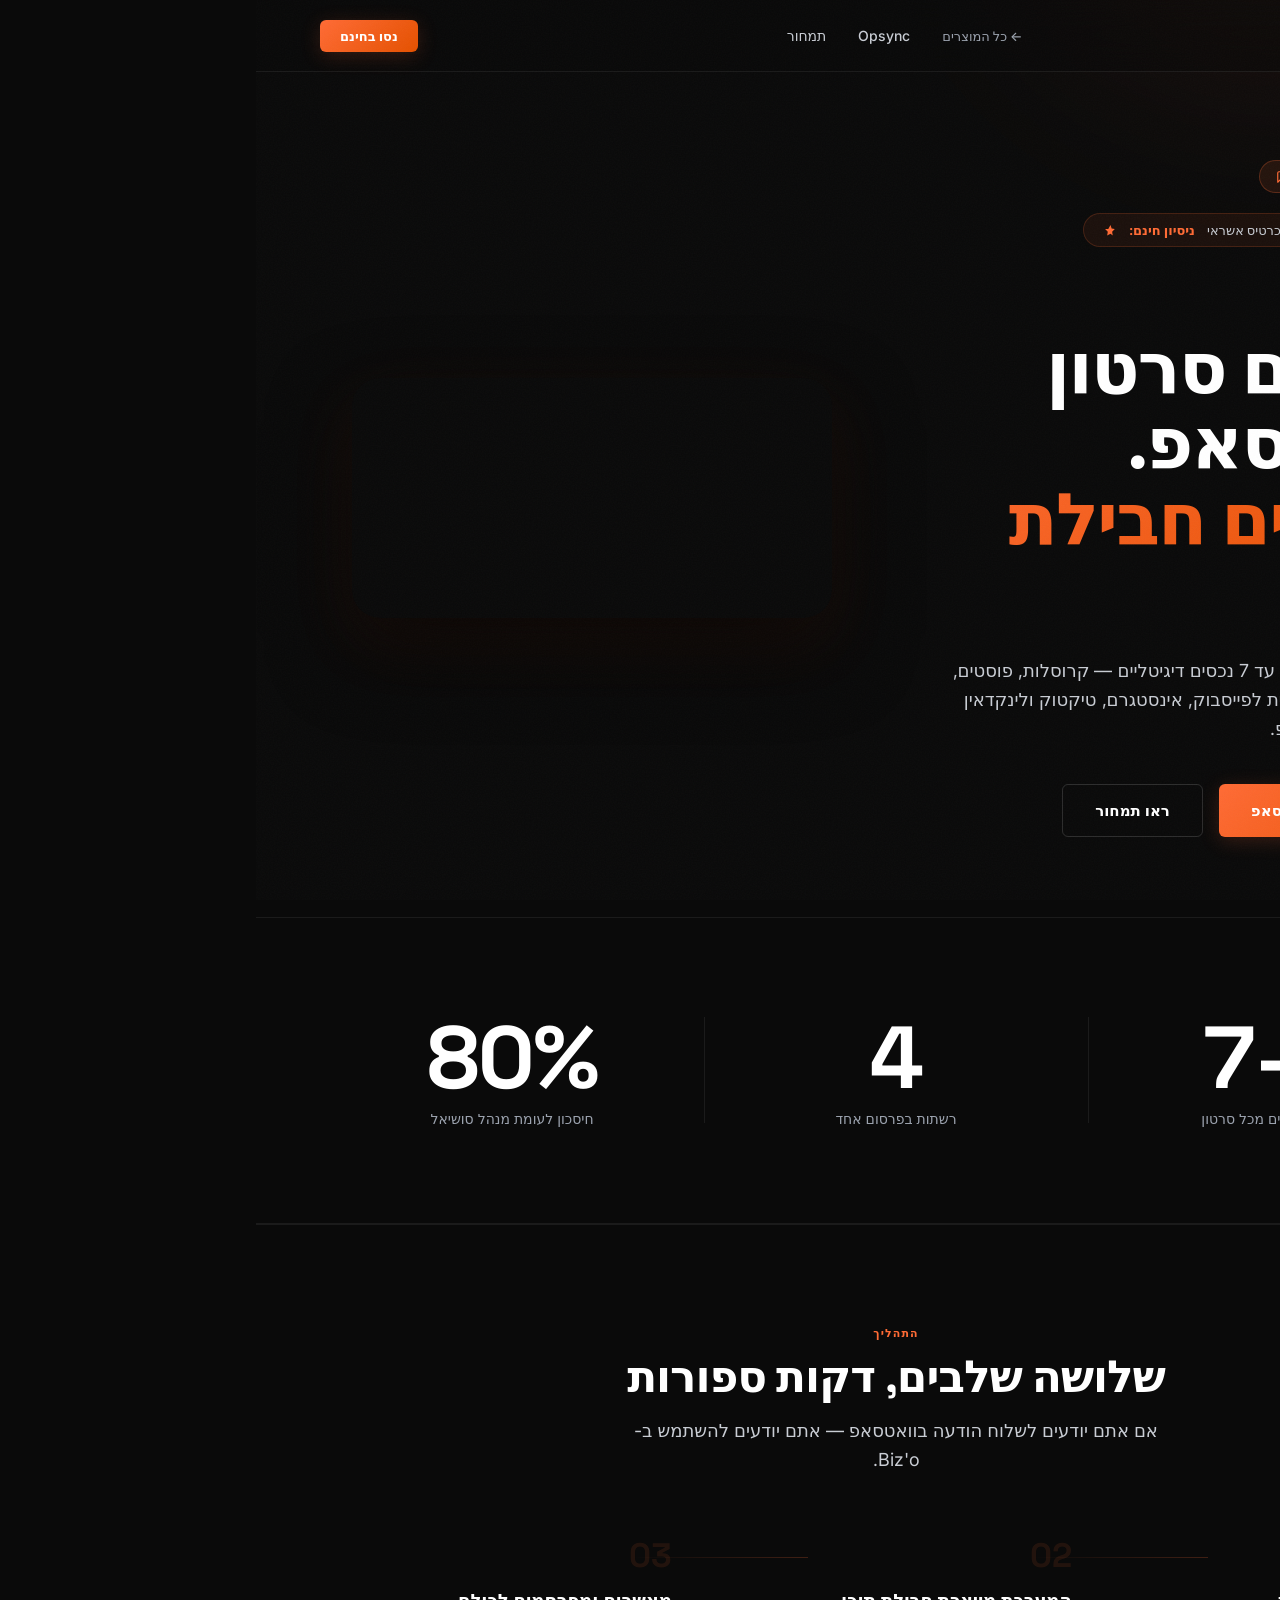
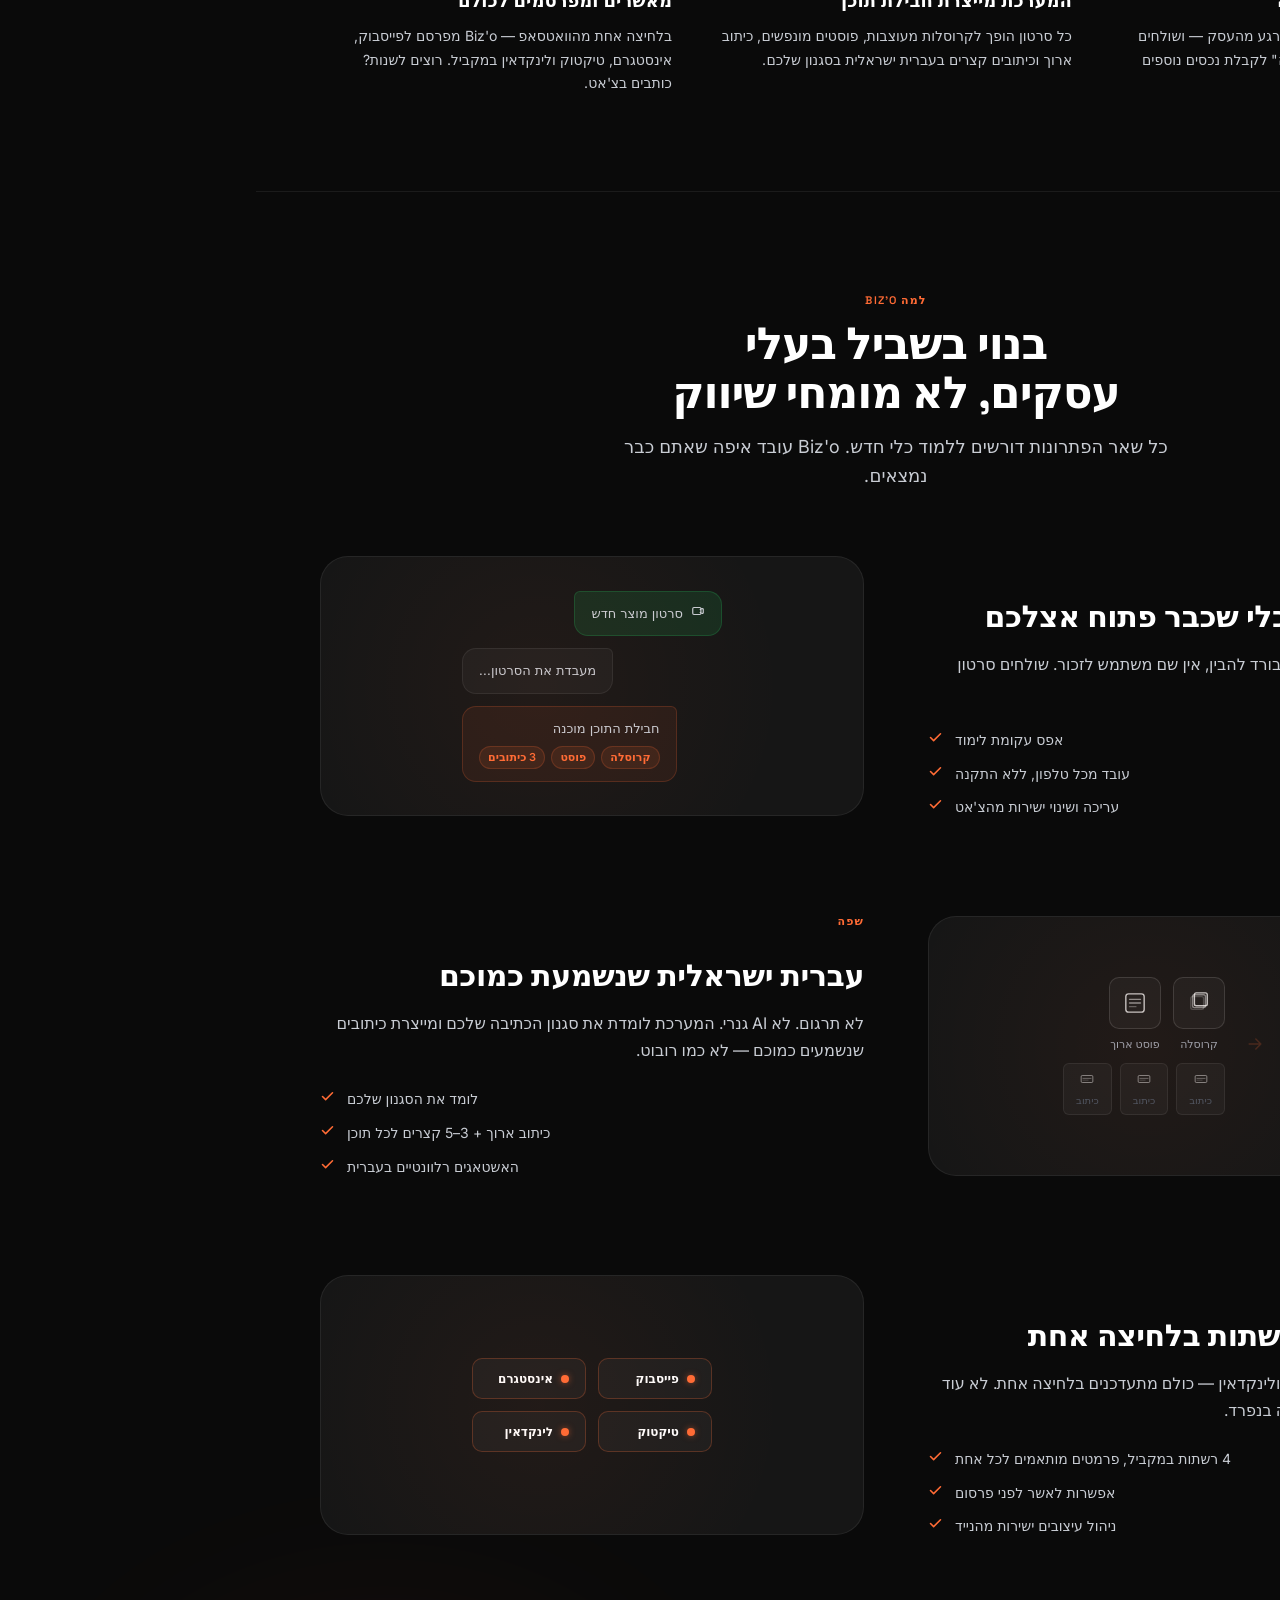
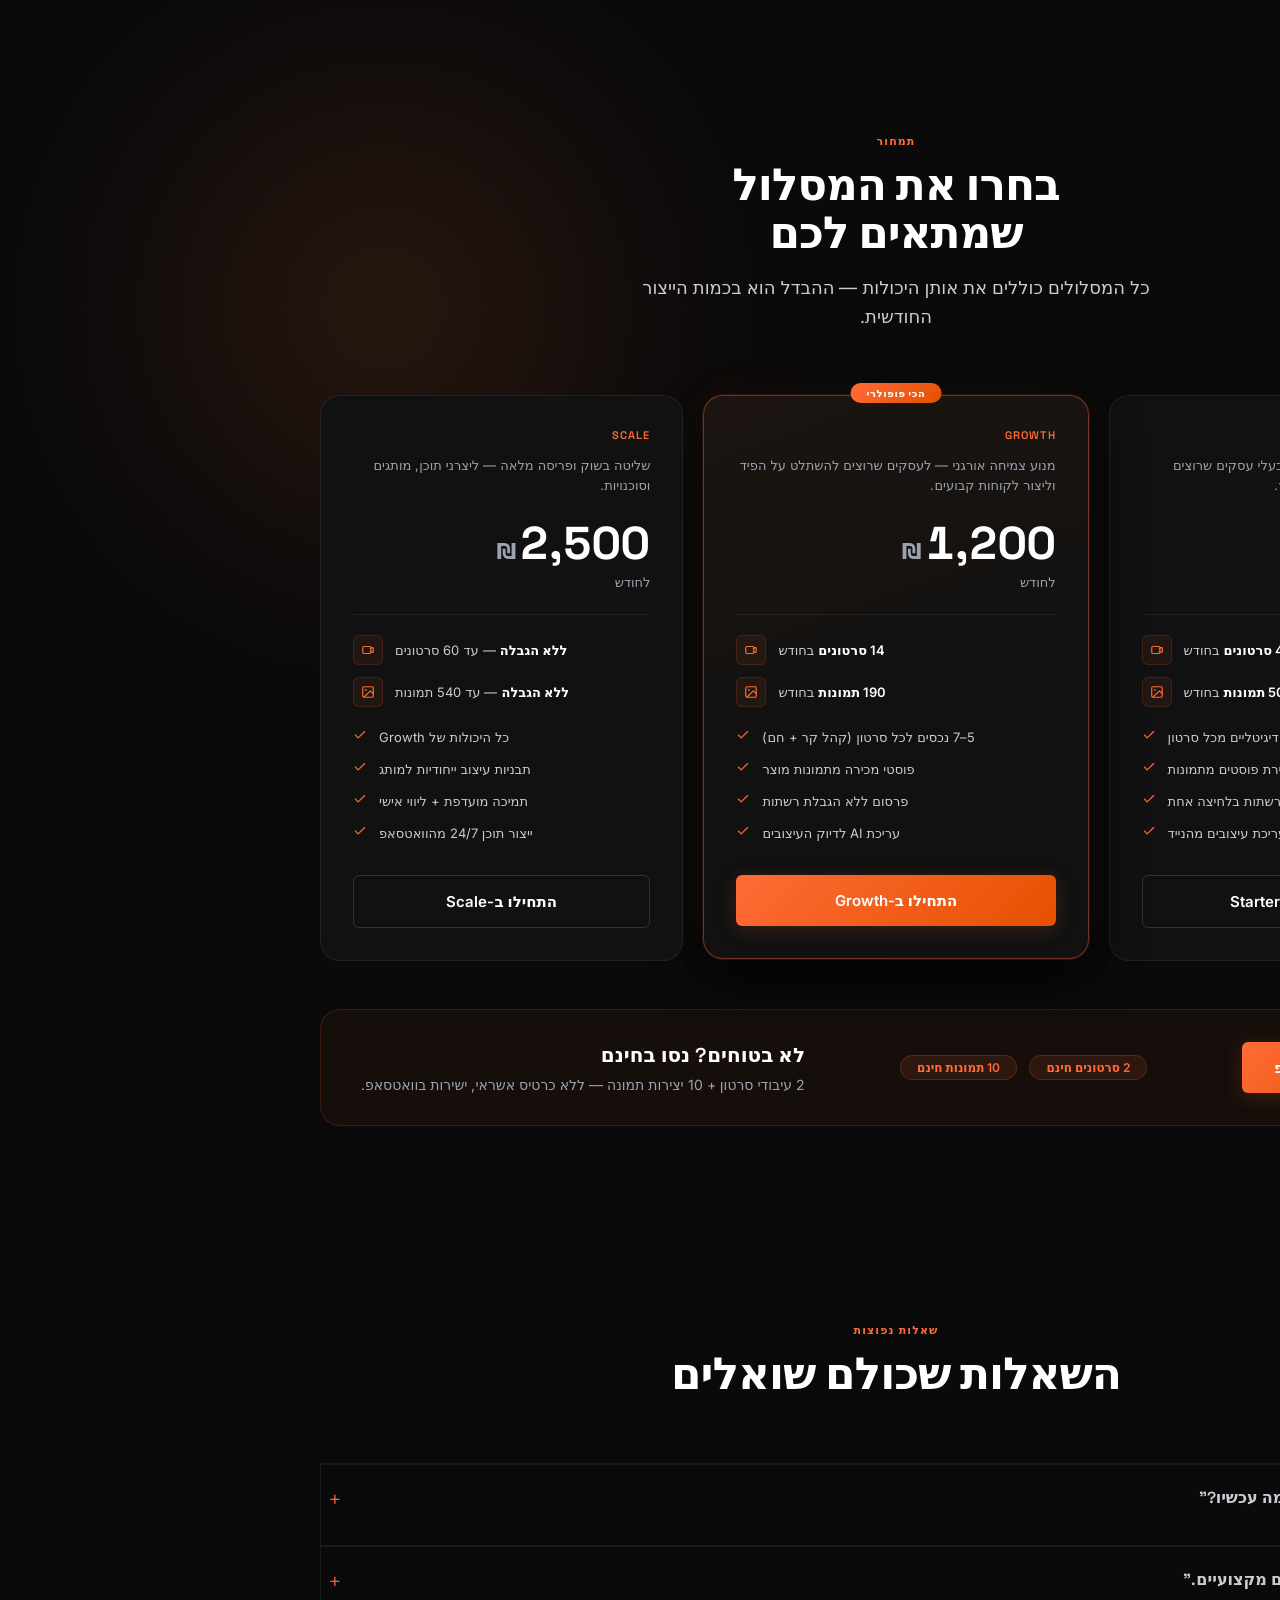
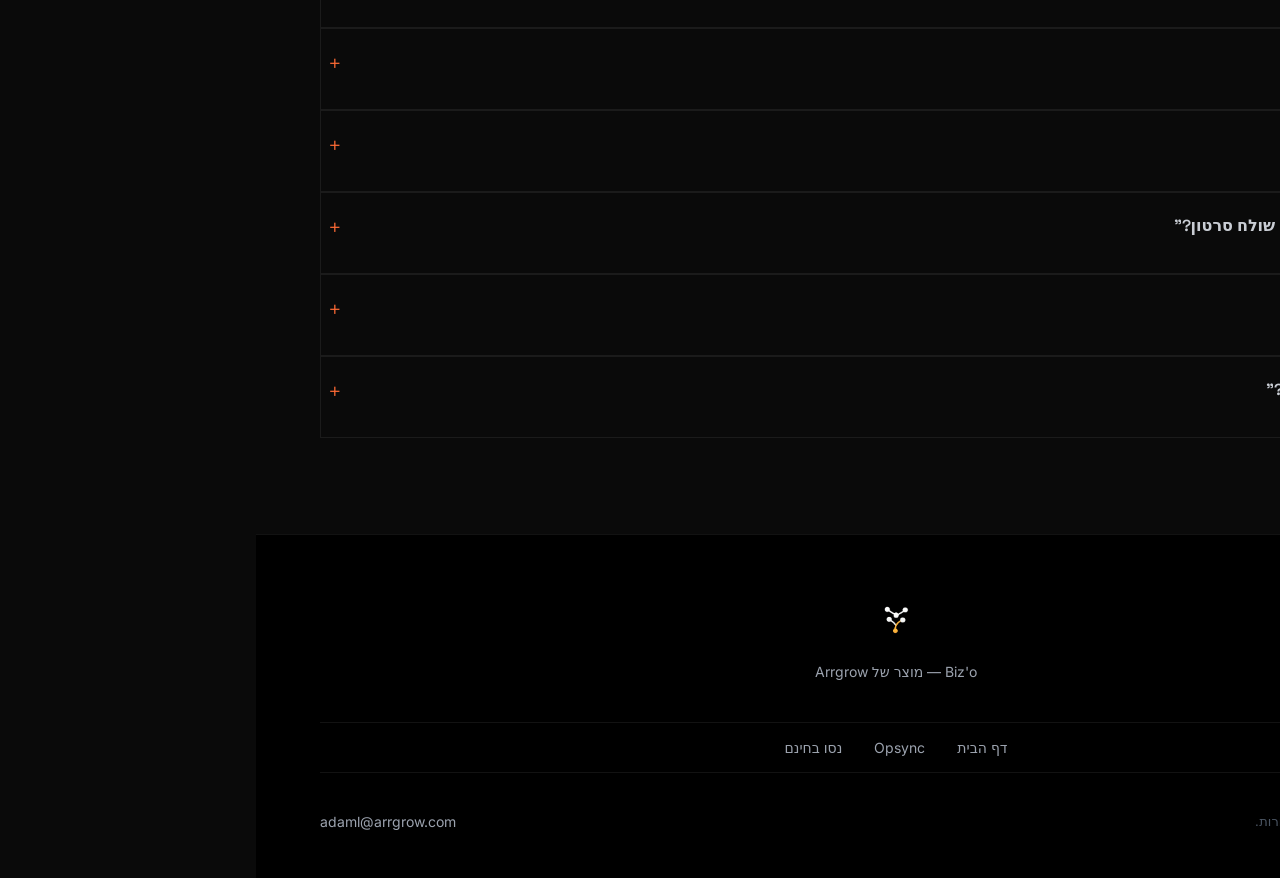
==== bizo.html @ cb0d0a9c "feat: add product pages, assets, and gitignore Co-Authored-By: Claude Sonnet 4.6 (1M context) <norep" ====
<!DOCTYPE html>
<html lang="he" dir="rtl" class="arr">
<head>
  <meta charset="UTF-8">
  <meta name="viewport" content="width=device-width, initial-scale=1.0">
  <title>Biz'o — ניהול סושיאל מיידי מהוואטסאפ</title>
  <meta name="description" content="שולחים סרטון בוואטסאפ — מקבלים 5–7 נכסים דיגיטליים ופרסום אוטומטי ל-4 רשתות. מ-500 ₪ לחודש, ניסיון חינם.">
  <meta property="og:title" content="Biz'o — ניהול סושיאל מיידי מהוואטסאפ">
  <meta property="og:description" content="שולחים סרטון בוואטסאפ — מקבלים חבילת תוכן מלאה ופרסום אוטומטי לכל הרשתות.">
  <meta property="og:type" content="website">
  <link rel="icon" type="image/png" href="assets/white_on_black_favicon.png">
  <link rel="stylesheet" href="style.css">
</head>
<body>
  <a href="#main" class="skip-nav">דלגו לתוכן</a>

  <div class="ambient-glow glow-1" aria-hidden="true"></div>
  <div class="ambient-glow glow-2" aria-hidden="true"></div>

  <header class="navbar" id="navbar">
    <div class="nav-container">
      <a href="index.html" class="nav-logo" aria-label="Arrgrow דף הבית">
        <img src="assets/logo_horizontal_white_on_transparentwith_brand_name_.png" alt="Arrgrow" class="logo-img">
      </a>
      <nav class="nav-links" id="nav-links" aria-label="ניווט">
        <a href="index.html" class="nav-link back-link">← כל המוצרים</a>
        <a href="opsync.html" class="nav-link">Opsync</a>
        <a href="#pricing" class="nav-link">תמחור</a>
      </nav>
      <div class="nav-cta-container">
        <a href="https://wa.me/15558628862" target="_blank" rel="noopener noreferrer" class="btn btn-primary btn-sm">נסו בחינם</a>
      </div>
      <button class="mobile-menu-btn" id="mobile-menu-btn" aria-label="פתח תפריט" aria-expanded="false">
        <span class="bar"></span><span class="bar"></span><span class="bar"></span>
      </button>
    </div>
  </header>

  <main id="main">

    <!-- Hero -->
    <section class="hero-section" id="hero">
      <div class="container">
        <div class="hero-split">
          <div class="hero-content">
            <div class="product-badge">
              <svg width="14" height="14" viewBox="0 0 24 24" fill="none"><path d="M21 15a2 2 0 0 1-2 2H7l-4 4V5a2 2 0 0 1 2-2h14a2 2 0 0 1 2 2z" stroke="currentColor" stroke-width="2" stroke-linejoin="round"/></svg>
              ניהול סושיאל לעסקים קטנים
            </div>
            <div class="trial-strip">
              <svg width="13" height="13" viewBox="0 0 24 24" fill="#FF6B35"><path d="M12 2l2.09 6.26L20 9.27l-5 4.87 1.18 6.88L12 17.77l-6.18 3.25L7 14.14 2 9.27l5.91-.01L12 2z"/></svg>
              <strong>ניסיון חינם:</strong> 2 סרטונים + 10 תמונות — ללא כרטיס אשראי
            </div>
            <h1 class="arr-display hero-title">
              שולחים סרטון בוואטסאפ.<br>
              <span class="arr-text-gradient">מקבלים חבילת תוכן.</span>
            </h1>
            <p class="arr-body-lg hero-subtitle">
              Biz'o הופך כל סרטון ל-5 עד 7 נכסים דיגיטליים — קרוסלות, פוסטים, כיתובים — ומפיץ אוטומטית לפייסבוק, אינסטגרם, טיקטוק ולינקדאין בלחיצה אחת מהוואטסאפ.
            </p>
            <div class="hero-actions">
              <a href="https://wa.me/15558628862" target="_blank" rel="noopener noreferrer" class="btn btn-primary">התחילו בחינם — בוואטסאפ</a>
              <a href="#pricing" class="btn btn-ghost">ראו תמחור</a>
            </div>
          </div>

          <div class="hero-visual" aria-hidden="true">
            <div class="hero-video-wrap">
              <video autoplay muted loop playsinline>
                <source src="assets/video amplifing video.mp4" type="video/mp4">
              </video>
            </div>
          </div>
        </div>
      </div>
    </section>

    <!-- Stats -->
    <section class="stats-section" id="stats">
      <div class="container">
        <div class="stats-grid">
          <div class="stat-card">
            <div class="arr-stat stat-number">5–7</div>
            <p class="stat-label">נכסים דיגיטליים מכל סרטון</p>
          </div>
          <div class="stat-card">
            <div class="arr-stat stat-number">4</div>
            <p class="stat-label">רשתות בפרסום אחד</p>
          </div>
          <div class="stat-card">
            <div class="arr-stat stat-number">80%</div>
            <p class="stat-label">חיסכון לעומת מנהל סושיאל</p>
          </div>
        </div>
      </div>
    </section>

    <!-- איך זה עובד -->
    <section class="process-section" id="how-it-works">
      <div class="container">
        <div class="section-header">
          <span class="arr-eyebrow">התהליך</span>
          <h2 class="arr-h2 section-title">שלושה שלבים, דקות ספורות</h2>
          <p class="arr-body-lg section-subtitle">אם אתם יודעים לשלוח הודעה בוואטסאפ — אתם יודעים להשתמש ב-Biz'o.</p>
        </div>
        <div class="process-steps">
          <div class="process-step">
            <div class="step-number">01</div>
            <div class="step-content">
              <h3 class="arr-h4 step-title">שולחים סרטון או תמונה</h3>
              <p class="arr-body step-desc">מצלמים מוצר, עבודה שסיימתם, רגע מהעסק — ושולחים לצ'אט. אפשר גם לבחור "הגברה" לקבלת נכסים נוספים מכל סרטון.</p>
            </div>
          </div>
          <div class="process-step">
            <div class="step-number">02</div>
            <div class="step-content">
              <h3 class="arr-h4 step-title">המערכת מייצרת חבילת תוכן</h3>
              <p class="arr-body step-desc">כל סרטון הופך לקרוסלות מעוצבות, פוסטים מונפשים, כיתוב ארוך וכיתובים קצרים בעברית ישראלית בסגנון שלכם.</p>
            </div>
          </div>
          <div class="process-step">
            <div class="step-number">03</div>
            <div class="step-content">
              <h3 class="arr-h4 step-title">מאשרים ומפרסמים לכולם</h3>
              <p class="arr-body step-desc">בלחיצה אחת מהוואטסאפ — Biz'o מפרסם לפייסבוק, אינסטגרם, טיקטוק ולינקדאין במקביל. רוצים לשנות? כותבים בצ'אט.</p>
            </div>
          </div>
        </div>
      </div>
    </section>

    <!-- יתרונות — zig-zag -->
    <section class="offerings-section" id="features">
      <div class="container">
        <div class="section-header">
          <span class="arr-eyebrow">למה Biz'o</span>
          <h2 class="arr-h2 section-title">בנוי בשביל בעלי עסקים, לא מומחי שיווק</h2>
          <p class="arr-body-lg section-subtitle">כל שאר הפתרונות דורשים ללמוד כלי חדש. Biz'o עובד איפה שאתם כבר נמצאים.</p>
        </div>

        <div class="features-zigzag">

          <!-- Feature 1 -->
          <div class="feature-row">
            <div class="feature-content">
              <div class="feature-eyebrow">ממשק</div>
              <h3 class="feature-title">וואטסאפ — הכלי שכבר פתוח אצלכם</h3>
              <p class="feature-desc">אין אפליקציה להוריד, אין דשבורד להבין, אין שם משתמש לזכור. שולחים סרטון לצ'אט — מקבלים תוכן.</p>
              <ul class="feature-list">
                <li><svg class="fcheck" width="15" height="15" viewBox="0 0 24 24" fill="none"><path d="M20 6L9 17l-5-5" stroke="#FF6B35" stroke-width="2.5" stroke-linecap="round" stroke-linejoin="round"/></svg>אפס עקומת לימוד</li>
                <li><svg class="fcheck" width="15" height="15" viewBox="0 0 24 24" fill="none"><path d="M20 6L9 17l-5-5" stroke="#FF6B35" stroke-width="2.5" stroke-linecap="round" stroke-linejoin="round"/></svg>עובד מכל טלפון, ללא התקנה</li>
                <li><svg class="fcheck" width="15" height="15" viewBox="0 0 24 24" fill="none"><path d="M20 6L9 17l-5-5" stroke="#FF6B35" stroke-width="2.5" stroke-linecap="round" stroke-linejoin="round"/></svg>עריכה ושינוי ישירות מהצ'אט</li>
              </ul>
            </div>
            <div class="feature-visual">
              <div class="fv-wa-bubbles">
                <div class="fv-bubble fv-bubble--out">
                  <svg width="14" height="14" viewBox="0 0 24 24" fill="none" style="display:inline;margin-left:4px"><path d="M15 10l4.553-2.069A1 1 0 0 1 21 8.845v6.31a1 1 0 0 1-1.447.894L15 14M3 8a2 2 0 0 1 2-2h10a2 2 0 0 1 2 2v8a2 2 0 0 1-2 2H5a2 2 0 0 1-2-2V8z" stroke="currentColor" stroke-width="2" stroke-linejoin="round"/></svg>
                  סרטון מוצר חדש
                </div>
                <div class="fv-bubble fv-bubble--in">מעבדת את הסרטון...</div>
                <div class="fv-bubble fv-bubble--in fv-bubble--result">
                  חבילת התוכן מוכנה
                  <div class="fv-result-chips">
                    <span class="fv-chip">קרוסלה</span>
                    <span class="fv-chip">פוסט</span>
                    <span class="fv-chip">3 כיתובים</span>
                  </div>
                </div>
              </div>
            </div>
          </div>

          <!-- Feature 2 -->
          <div class="feature-row">
            <div class="feature-content">
              <div class="feature-eyebrow">שפה</div>
              <h3 class="feature-title">עברית ישראלית שנשמעת כמוכם</h3>
              <p class="feature-desc">לא תרגום. לא AI גנרי. המערכת לומדת את סגנון הכתיבה שלכם ומייצרת כיתובים שנשמעים כמוכם — לא כמו רובוט.</p>
              <ul class="feature-list">
                <li><svg class="fcheck" width="15" height="15" viewBox="0 0 24 24" fill="none"><path d="M20 6L9 17l-5-5" stroke="#FF6B35" stroke-width="2.5" stroke-linecap="round" stroke-linejoin="round"/></svg>לומד את הסגנון שלכם</li>
                <li><svg class="fcheck" width="15" height="15" viewBox="0 0 24 24" fill="none"><path d="M20 6L9 17l-5-5" stroke="#FF6B35" stroke-width="2.5" stroke-linecap="round" stroke-linejoin="round"/></svg>כיתוב ארוך + 3–5 קצרים לכל תוכן</li>
                <li><svg class="fcheck" width="15" height="15" viewBox="0 0 24 24" fill="none"><path d="M20 6L9 17l-5-5" stroke="#FF6B35" stroke-width="2.5" stroke-linecap="round" stroke-linejoin="round"/></svg>האשטאגים רלוונטיים בעברית</li>
              </ul>
            </div>
            <div class="feature-visual">
              <div class="fvs-wrap">
                <div class="fvs-source">
                  <div class="fvs-video-box">
                    <svg width="22" height="22" viewBox="0 0 24 24" fill="none"><path d="M15 10l4.553-2.069A1 1 0 0 1 21 8.845v6.31a1 1 0 0 1-1.447.894L15 14M3 8a2 2 0 0 1 2-2h10a2 2 0 0 1 2 2v8a2 2 0 0 1-2 2H5a2 2 0 0 1-2-2V8z" stroke="#FF6B35" stroke-width="1.75" stroke-linejoin="round"/></svg>
                  </div>
                  <span class="fvs-label">סרטון</span>
                </div>
                <div class="fvs-arrow" aria-hidden="true">
                  <svg width="20" height="20" viewBox="0 0 24 24" fill="none"><path d="M5 12h14M13 6l6 6-6 6" stroke="rgba(255,107,53,0.4)" stroke-width="1.75" stroke-linecap="round" stroke-linejoin="round"/></svg>
                </div>
                <div class="fvs-outputs">
                  <div class="fvs-top-row">
                    <div class="fvs-asset">
                      <div class="fvs-asset-icon">
                        <!-- Carousel: 3 stacked frames -->
                        <svg width="22" height="22" viewBox="0 0 24 24" fill="none">
                          <rect x="3" y="5" width="14" height="14" rx="2" stroke="rgba(255,255,255,0.2)" stroke-width="1.5"/>
                          <rect x="5" y="3" width="14" height="14" rx="2" stroke="rgba(255,255,255,0.45)" stroke-width="1.5"/>
                          <rect x="7" y="1" width="14" height="14" rx="2" stroke="rgba(255,255,255,0.75)" stroke-width="1.5"/>
                        </svg>
                      </div>
                      <span class="fvs-asset-label">קרוסלה</span>
                    </div>
                    <div class="fvs-asset">
                      <div class="fvs-asset-icon">
                        <!-- Long post: square with text lines -->
                        <svg width="22" height="22" viewBox="0 0 24 24" fill="none">
                          <rect x="2" y="2" width="20" height="20" rx="3" stroke="rgba(255,255,255,0.75)" stroke-width="1.5"/>
                          <line x1="6" y1="8" x2="18" y2="8" stroke="rgba(255,255,255,0.5)" stroke-width="1.5" stroke-linecap="round"/>
                          <line x1="6" y1="12" x2="18" y2="12" stroke="rgba(255,255,255,0.5)" stroke-width="1.5" stroke-linecap="round"/>
                          <line x1="6" y1="16" x2="13" y2="16" stroke="rgba(255,255,255,0.3)" stroke-width="1.5" stroke-linecap="round"/>
                        </svg>
                      </div>
                      <span class="fvs-asset-label">פוסט ארוך</span>
                    </div>
                  </div>
                  <div class="fvs-bottom-row">
                    <div class="fvs-caption">
                      <svg width="14" height="14" viewBox="0 0 24 24" fill="none"><rect x="2" y="6" width="20" height="12" rx="2" stroke="rgba(255,255,255,0.5)" stroke-width="1.5"/><line x1="5" y1="11" x2="19" y2="11" stroke="rgba(255,255,255,0.35)" stroke-width="1.5" stroke-linecap="round"/><line x1="5" y1="14" x2="14" y2="14" stroke="rgba(255,255,255,0.2)" stroke-width="1.5" stroke-linecap="round"/></svg>
                      <span>כיתוב</span>
                    </div>
                    <div class="fvs-caption">
                      <svg width="14" height="14" viewBox="0 0 24 24" fill="none"><rect x="2" y="6" width="20" height="12" rx="2" stroke="rgba(255,255,255,0.5)" stroke-width="1.5"/><line x1="5" y1="11" x2="19" y2="11" stroke="rgba(255,255,255,0.35)" stroke-width="1.5" stroke-linecap="round"/><line x1="5" y1="14" x2="14" y2="14" stroke="rgba(255,255,255,0.2)" stroke-width="1.5" stroke-linecap="round"/></svg>
                      <span>כיתוב</span>
                    </div>
                    <div class="fvs-caption">
                      <svg width="14" height="14" viewBox="0 0 24 24" fill="none"><rect x="2" y="6" width="20" height="12" rx="2" stroke="rgba(255,255,255,0.5)" stroke-width="1.5"/><line x1="5" y1="11" x2="19" y2="11" stroke="rgba(255,255,255,0.35)" stroke-width="1.5" stroke-linecap="round"/><line x1="5" y1="14" x2="14" y2="14" stroke="rgba(255,255,255,0.2)" stroke-width="1.5" stroke-linecap="round"/></svg>
                      <span>כיתוב</span>
                    </div>
                  </div>
                </div>
              </div>
            </div>
          </div>

          <!-- Feature 3 -->
          <div class="feature-row">
            <div class="feature-content">
              <div class="feature-eyebrow">הפצה</div>
              <h3 class="feature-title">פרסום לכל הרשתות בלחיצה אחת</h3>
              <p class="feature-desc">פייסבוק, אינסטגרם, טיקטוק ולינקדאין — כולם מתעדכנים בלחיצה אחת. לא עוד העלאה ידנית לכל פלטפורמה בנפרד.</p>
              <ul class="feature-list">
                <li><svg class="fcheck" width="15" height="15" viewBox="0 0 24 24" fill="none"><path d="M20 6L9 17l-5-5" stroke="#FF6B35" stroke-width="2.5" stroke-linecap="round" stroke-linejoin="round"/></svg>4 רשתות במקביל, פרמטים מותאמים לכל אחת</li>
                <li><svg class="fcheck" width="15" height="15" viewBox="0 0 24 24" fill="none"><path d="M20 6L9 17l-5-5" stroke="#FF6B35" stroke-width="2.5" stroke-linecap="round" stroke-linejoin="round"/></svg>אפשרות לאשר לפני פרסום</li>
                <li><svg class="fcheck" width="15" height="15" viewBox="0 0 24 24" fill="none"><path d="M20 6L9 17l-5-5" stroke="#FF6B35" stroke-width="2.5" stroke-linecap="round" stroke-linejoin="round"/></svg>ניהול עיצובים ישירות מהנייד</li>
              </ul>
            </div>
            <div class="feature-visual">
              <div class="fv-networks">
                <div class="fv-net fv-net--sent">
                  <div class="fv-net-dot"></div>
                  פייסבוק
                </div>
                <div class="fv-net fv-net--sent">
                  <div class="fv-net-dot"></div>
                  אינסטגרם
                </div>
                <div class="fv-net fv-net--sent">
                  <div class="fv-net-dot"></div>
                  טיקטוק
                </div>
                <div class="fv-net fv-net--sent">
                  <div class="fv-net-dot"></div>
                  לינקדאין
                </div>
              </div>
            </div>
          </div>

        </div>
      </div>
    </section>

    <!-- תמחור -->
    <section class="pricing-section" id="pricing">
      <div class="container">
        <div class="section-header">
          <span class="arr-eyebrow">תמחור</span>
          <h2 class="arr-h2 section-title">בחרו את המסלול שמתאים לכם</h2>
          <p class="arr-body-lg section-subtitle">כל המסלולים כוללים את אותן היכולות — ההבדל הוא בכמות הייצור החודשית.</p>
        </div>

        <div class="pricing-grid">

          <div class="pricing-card">
            <div class="pricing-tier-name">Starter</div>
            <p class="pricing-tier-tagline">נוכחות דיגיטלית מואצת — לבעלי עסקים שרוצים נוכחות חזקה במינימום מאמץ.</p>
            <div class="pricing-price">
              <span class="pricing-price-amount">500</span>
              <span class="pricing-price-currency">₪</span>
            </div>
            <div class="pricing-price-period">לחודש</div>
            <hr class="pricing-divider">
            <div class="pricing-credits">
              <div class="pricing-credit-item">
                <div class="pricing-credit-icon">
                  <svg width="14" height="14" viewBox="0 0 24 24" fill="none"><path d="M15 10l4.553-2.069A1 1 0 0 1 21 8.845v6.31a1 1 0 0 1-1.447.894L15 14M3 8a2 2 0 0 1 2-2h10a2 2 0 0 1 2 2v8a2 2 0 0 1-2 2H5a2 2 0 0 1-2-2V8z" stroke="#FF6B35" stroke-width="2" stroke-linejoin="round"/></svg>
                </div>
                <div class="pricing-credit-label"><strong>4 סרטונים</strong> בחודש</div>
              </div>
              <div class="pricing-credit-item">
                <div class="pricing-credit-icon">
                  <svg width="14" height="14" viewBox="0 0 24 24" fill="none"><rect x="3" y="3" width="18" height="18" rx="2" stroke="#FF6B35" stroke-width="2"/><circle cx="8.5" cy="8.5" r="1.5" fill="#FF6B35"/><path d="M21 15l-5-5L5 21" stroke="#FF6B35" stroke-width="2" stroke-linejoin="round"/></svg>
                </div>
                <div class="pricing-credit-label"><strong>50 תמונות</strong> בחודש</div>
              </div>
            </div>
            <ul class="pricing-features">
              <li><svg class="pricing-check" width="14" height="14" viewBox="0 0 24 24" fill="none"><path d="M20 6L9 17l-5-5" stroke="#FF6B35" stroke-width="2" stroke-linecap="round" stroke-linejoin="round"/></svg>5–7 נכסים דיגיטליים מכל סרטון</li>
              <li><svg class="pricing-check" width="14" height="14" viewBox="0 0 24 24" fill="none"><path d="M20 6L9 17l-5-5" stroke="#FF6B35" stroke-width="2" stroke-linecap="round" stroke-linejoin="round"/></svg>עריכה ויצירת פוסטים מתמונות</li>
              <li><svg class="pricing-check" width="14" height="14" viewBox="0 0 24 24" fill="none"><path d="M20 6L9 17l-5-5" stroke="#FF6B35" stroke-width="2" stroke-linecap="round" stroke-linejoin="round"/></svg>פרסום ל-4 רשתות בלחיצה אחת</li>
              <li><svg class="pricing-check" width="14" height="14" viewBox="0 0 24 24" fill="none"><path d="M20 6L9 17l-5-5" stroke="#FF6B35" stroke-width="2" stroke-linecap="round" stroke-linejoin="round"/></svg>עריכת עיצובים מהנייד</li>
            </ul>
            <div class="pricing-cta">
              <a href="https://pay.sumit.co.il/5a9qk9/memp5f/vmmntj/payment/" target="_blank" rel="noopener noreferrer" class="btn btn-ghost">התחילו ב-Starter</a>
            </div>
          </div>

          <div class="pricing-card pricing-card--featured">
            <div class="pricing-badge">הכי פופולרי</div>
            <div class="pricing-tier-name">Growth</div>
            <p class="pricing-tier-tagline">מנוע צמיחה אורגני — לעסקים שרוצים להשתלט על הפיד וליצור לקוחות קבועים.</p>
            <div class="pricing-price">
              <span class="pricing-price-amount">1,200</span>
              <span class="pricing-price-currency">₪</span>
            </div>
            <div class="pricing-price-period">לחודש</div>
            <hr class="pricing-divider">
            <div class="pricing-credits">
              <div class="pricing-credit-item">
                <div class="pricing-credit-icon">
                  <svg width="14" height="14" viewBox="0 0 24 24" fill="none"><path d="M15 10l4.553-2.069A1 1 0 0 1 21 8.845v6.31a1 1 0 0 1-1.447.894L15 14M3 8a2 2 0 0 1 2-2h10a2 2 0 0 1 2 2v8a2 2 0 0 1-2 2H5a2 2 0 0 1-2-2V8z" stroke="#FF6B35" stroke-width="2" stroke-linejoin="round"/></svg>
                </div>
                <div class="pricing-credit-label"><strong>14 סרטונים</strong> בחודש</div>
              </div>
              <div class="pricing-credit-item">
                <div class="pricing-credit-icon">
                  <svg width="14" height="14" viewBox="0 0 24 24" fill="none"><rect x="3" y="3" width="18" height="18" rx="2" stroke="#FF6B35" stroke-width="2"/><circle cx="8.5" cy="8.5" r="1.5" fill="#FF6B35"/><path d="M21 15l-5-5L5 21" stroke="#FF6B35" stroke-width="2" stroke-linejoin="round"/></svg>
                </div>
                <div class="pricing-credit-label"><strong>190 תמונות</strong> בחודש</div>
              </div>
            </div>
            <ul class="pricing-features">
              <li><svg class="pricing-check" width="14" height="14" viewBox="0 0 24 24" fill="none"><path d="M20 6L9 17l-5-5" stroke="#FF6B35" stroke-width="2" stroke-linecap="round" stroke-linejoin="round"/></svg>5–7 נכסים לכל סרטון (קהל קר + חם)</li>
              <li><svg class="pricing-check" width="14" height="14" viewBox="0 0 24 24" fill="none"><path d="M20 6L9 17l-5-5" stroke="#FF6B35" stroke-width="2" stroke-linecap="round" stroke-linejoin="round"/></svg>פוסטי מכירה מתמונות מוצר</li>
              <li><svg class="pricing-check" width="14" height="14" viewBox="0 0 24 24" fill="none"><path d="M20 6L9 17l-5-5" stroke="#FF6B35" stroke-width="2" stroke-linecap="round" stroke-linejoin="round"/></svg>פרסום ללא הגבלת רשתות</li>
              <li><svg class="pricing-check" width="14" height="14" viewBox="0 0 24 24" fill="none"><path d="M20 6L9 17l-5-5" stroke="#FF6B35" stroke-width="2" stroke-linecap="round" stroke-linejoin="round"/></svg>עריכת AI לדיוק העיצובים</li>
            </ul>
            <div class="pricing-cta">
              <a href="https://pay.sumit.co.il/5a9qk9/memp5f/vmmo44/payment/" target="_blank" rel="noopener noreferrer" class="btn btn-primary">התחילו ב-Growth</a>
            </div>
          </div>

          <div class="pricing-card">
            <div class="pricing-tier-name">Scale</div>
            <p class="pricing-tier-tagline">שליטה בשוק ופריסה מלאה — ליצרני תוכן, מותגים וסוכנויות.</p>
            <div class="pricing-price">
              <span class="pricing-price-amount">2,500</span>
              <span class="pricing-price-currency">₪</span>
            </div>
            <div class="pricing-price-period">לחודש</div>
            <hr class="pricing-divider">
            <div class="pricing-credits">
              <div class="pricing-credit-item">
                <div class="pricing-credit-icon">
                  <svg width="14" height="14" viewBox="0 0 24 24" fill="none"><path d="M15 10l4.553-2.069A1 1 0 0 1 21 8.845v6.31a1 1 0 0 1-1.447.894L15 14M3 8a2 2 0 0 1 2-2h10a2 2 0 0 1 2 2v8a2 2 0 0 1-2 2H5a2 2 0 0 1-2-2V8z" stroke="#FF6B35" stroke-width="2" stroke-linejoin="round"/></svg>
                </div>
                <div class="pricing-credit-label"><strong>ללא הגבלה</strong> — עד 60 סרטונים</div>
              </div>
              <div class="pricing-credit-item">
                <div class="pricing-credit-icon">
                  <svg width="14" height="14" viewBox="0 0 24 24" fill="none"><rect x="3" y="3" width="18" height="18" rx="2" stroke="#FF6B35" stroke-width="2"/><circle cx="8.5" cy="8.5" r="1.5" fill="#FF6B35"/><path d="M21 15l-5-5L5 21" stroke="#FF6B35" stroke-width="2" stroke-linejoin="round"/></svg>
                </div>
                <div class="pricing-credit-label"><strong>ללא הגבלה</strong> — עד 540 תמונות</div>
              </div>
            </div>
            <ul class="pricing-features">
              <li><svg class="pricing-check" width="14" height="14" viewBox="0 0 24 24" fill="none"><path d="M20 6L9 17l-5-5" stroke="#FF6B35" stroke-width="2" stroke-linecap="round" stroke-linejoin="round"/></svg>כל היכולות של Growth</li>
              <li><svg class="pricing-check" width="14" height="14" viewBox="0 0 24 24" fill="none"><path d="M20 6L9 17l-5-5" stroke="#FF6B35" stroke-width="2" stroke-linecap="round" stroke-linejoin="round"/></svg>תבניות עיצוב ייחודיות למותג</li>
              <li><svg class="pricing-check" width="14" height="14" viewBox="0 0 24 24" fill="none"><path d="M20 6L9 17l-5-5" stroke="#FF6B35" stroke-width="2" stroke-linecap="round" stroke-linejoin="round"/></svg>תמיכה מועדפת + ליווי אישי</li>
              <li><svg class="pricing-check" width="14" height="14" viewBox="0 0 24 24" fill="none"><path d="M20 6L9 17l-5-5" stroke="#FF6B35" stroke-width="2" stroke-linecap="round" stroke-linejoin="round"/></svg>ייצור תוכן 24/7 מהוואטסאפ</li>
            </ul>
            <div class="pricing-cta">
              <a href="https://pay.sumit.co.il/5a9qk9/memp5f/vmmodi/payment/" target="_blank" rel="noopener noreferrer" class="btn btn-ghost">התחילו ב-Scale</a>
            </div>
          </div>

        </div>

        <div class="trial-band">
          <div class="trial-band-text">
            <h3 class="arr-h4">לא בטוחים? נסו בחינם</h3>
            <p>2 עיבודי סרטון + 10 יצירות תמונה — ללא כרטיס אשראי, ישירות בוואטסאפ.</p>
          </div>
          <div class="trial-band-chips">
            <span class="trial-chip">2 סרטונים חינם</span>
            <span class="trial-chip">10 תמונות חינם</span>
          </div>
          <a href="https://wa.me/15558628862" target="_blank" rel="noopener noreferrer" class="btn btn-primary">התחילו בוואטסאפ</a>
        </div>
      </div>
    </section>

    <!-- שאלות נפוצות -->
    <section class="faq-section" id="faq">
      <div class="container">
        <div class="section-header">
          <span class="arr-eyebrow">שאלות נפוצות</span>
          <h2 class="arr-h2 section-title">השאלות שכולם שואלים</h2>
        </div>
        <div class="faq-list">
          <div class="faq-item">
            <button class="faq-question" aria-expanded="false">"כבר יש לי מנהל סושיאל. מה עכשיו?" <span class="faq-icon" aria-hidden="true">+</span></button>
            <div class="faq-answer" role="region"><p>תשמרו עליו אם הוא טוב לכם. Biz'o עובדת מולו, לא במקומו. רוב הלקוחות משתמשים בביז'ו כדי להוריד 80% מהעבודה השוטפת — ומפנים את המנהל לאסטרטגיה ולקמפיינים שדורשים מחשבה.</p></div>
          </div>
          <div class="faq-item">
            <button class="faq-question" aria-expanded="false">"אני לא יודע לצלם סרטונים מקצועיים." <span class="faq-icon" aria-hidden="true">+</span></button>
            <div class="faq-answer" role="region"><p>זה הקסם — אסור שהם יהיו מקצועיים. אנשים מאמינים לסרטון אותנטי שצולם בטלפון פי 10 יותר מאשר לסרטון סטודיו. אתם מדברים. Biz'o עושה את השאר.</p></div>
          </div>
          <div class="faq-item">
            <button class="faq-question" aria-expanded="false">"מה אם הפוסט לא טוב?" <span class="faq-icon" aria-hidden="true">+</span></button>
            <div class="faq-answer" role="region"><p>שום פוסט לא מתפרסם בלי שאתם אומרים אישור. רואים הכל בוואטסאפ, יכולים לערוך, להחליף תמונה, לתקן טקסט — ורק אחרי שאתם מרוצים זה עולה לאוויר.</p></div>
          </div>
          <div class="faq-item">
            <button class="faq-question" aria-expanded="false">"זה עובד בעברית?" <span class="faq-icon" aria-hidden="true">+</span></button>
            <div class="faq-answer" role="region"><p>Biz'o נבנתה בעברית, לעסקים ישראלים. כל הפוסטים מותאמים לטון ולשפה של השוק שלנו. גם אנגלית עובדת אם צריך.</p></div>
          </div>
          <div class="faq-item">
            <button class="faq-question" aria-expanded="false">"כמה זמן לוקח מרגע שאני שולח סרטון?" <span class="faq-icon" aria-hidden="true">+</span></button>
            <div class="faq-answer" role="region"><p>בין 3 ל-7 דקות בממוצע, תלוי בעומס. בזמן הזה ממשיכים עם החיים. שולחים הודעה כשהפוסטים מוכנים.</p></div>
          </div>
          <div class="faq-item">
            <button class="faq-question" aria-expanded="false">"מה אם אני רוצה לבטל?" <span class="faq-icon" aria-hidden="true">+</span></button>
            <div class="faq-answer" role="region"><p>מבטלים בכל זמן, בלחיצה אחת בוואטסאפ. בלי שיחות עם נציג, בלי טפסים, בלי בירוקרטיה.</p></div>
          </div>
          <div class="faq-item">
            <button class="faq-question" aria-expanded="false">"מה ההבדל בין המסלולים?" <span class="faq-icon" aria-hidden="true">+</span></button>
            <div class="faq-answer" role="region"><p>כל המסלולים כוללים את אותן היכולות — ייצור תוכן, עריכה, פרסום ל-4 רשתות. ההבדל הוא אך ורק בכמות הסרטונים והתמונות לחודש.</p></div>
          </div>
        </div>
      </div>
    </section>

  </main>

  <footer class="footer">
    <div class="container footer-container">
      <div class="footer-brand">
        <img src="assets/white_logo_transparent_bg_no_brand_name_.png" alt="Arrgrow" class="footer-logo">
        <p class="arr-caption footer-tagline">Biz'o — מוצר של Arrgrow</p>
      </div>
      <div class="footer-links-group">
        <a href="index.html" class="footer-link">דף הבית</a>
        <a href="opsync.html" class="footer-link">Opsync</a>
        <a href="https://wa.me/15558628862" target="_blank" rel="noopener noreferrer" class="footer-link">נסו בחינם</a>
      </div>
      <div class="footer-meta">
        <p>&copy; 2026 Arrgrow. כל הזכויות שמורות.</p>
        <div class="footer-legal">
          <a href="mailto:adaml@arrgrow.com" class="footer-link">adaml@arrgrow.com</a>
        </div>
      </div>
    </div>
  </footer>

  <script src="script.js"></script>

</body>
</html>
---- style.css ----
/* =============================================================
   Arrgrow — Brand Tokens
   ============================================================= */
@import url('https://fonts.googleapis.com/css2?family=Inter:wght@400;500;600;700;800&family=Space+Grotesk:wght@400;500;600;700&display=swap');

:root {
  --arr-orange:       #FF6B35;
  --arr-orange-light: #FF8A65;
  --arr-orange-dark:  #E55100;
  --arr-black:        #000000;
  --arr-black-soft:   #0A0A0A;
  --arr-white:        #FFFFFF;

  --bg:           #0A0A0A;
  --bg-soft:      #111111;
  --surface:      #161616;
  --surface-2:    #1E1E1E;
  --border:       rgba(255,255,255,0.07);
  --border-strong:rgba(255,255,255,0.13);
  --fg:           #FFFFFF;
  --fg-muted:     #9CA3AF;
  --fg-secondary: #C9CDD4;
  --fg-disabled:  #4B5563;
  --accent:       var(--arr-orange);
  --accent-hover: var(--arr-orange-light);
  --accent-press: var(--arr-orange-dark);

  --grad-primary: linear-gradient(135deg, #FF6B35 0%, #E55100 100%);
  --grad-glow:    radial-gradient(closest-side, rgba(255,107,53,0.38), rgba(255,107,53,0) 70%);

  --shadow-sm:  0 1px 2px rgba(0,0,0,0.5);
  --shadow-md:  0 4px 12px rgba(0,0,0,0.6);
  --shadow-lg:  0 16px 40px rgba(0,0,0,0.7);
  --shadow-xl:  0 32px 80px rgba(0,0,0,0.8);
  --glow-orange: 0 0 0 1px rgba(255,107,53,0.4), 0 8px 32px rgba(255,107,53,0.28);
  --shadow-orange: 0 24px 64px rgba(255,107,53,0.1);

  --radius-xs:   2px;  --radius-sm:   6px;  --radius-md:   10px;
  --radius-lg:   14px; --radius-xl:   20px; --radius-2xl:  28px;
  --radius-pill: 999px;

  --space-1:4px; --space-2:8px; --space-3:12px; --space-4:16px;
  --space-5:20px; --space-6:24px; --space-8:32px; --space-10:40px;
  --space-12:48px; --space-16:64px; --space-20:80px; --space-24:96px;

  --dur-fast: 150ms; --dur-base: 240ms; --dur-slow: 400ms;
  --ease-out: cubic-bezier(0.22, 1, 0.36, 1);

  --font-sans:    'Inter', system-ui, sans-serif;
  --font-display: 'Space Grotesk', system-ui, sans-serif;
  --font-accent:  'Space Grotesk', system-ui, sans-serif;

  --card-bg:     #161616;
  --card-border: rgba(255,255,255,0.07);
  --card-radius: 16px;
  --card-shadow: 0 4px 16px rgba(0,0,0,0.6);
  --input-bg:    #0D0D0D;
  --input-border:rgba(255,255,255,0.1);
  --input-radius:10px;
  --success: #22C55E;
  --danger:  #E55100;
}

/* Typography */
.arr-h1, .arr-h2, .arr-h3, .arr-h4 { font-family: var(--font-display); color: var(--fg); margin: 0; }
.arr-h1 { font-weight: 700; font-size: clamp(40px,6vw,56px); line-height: 1.1; letter-spacing: -0.025em; text-wrap: balance; }
.arr-h2 { font-weight: 700; font-size: clamp(32px,4.4vw,44px); line-height: 1.1; letter-spacing: -0.025em; text-wrap: balance; }
.arr-h3 { font-weight: 600; font-size: 30px; line-height: 1.25; letter-spacing: -0.015em; }
.arr-h4 { font-weight: 600; font-size: 22px; line-height: 1.3; }
.arr-display { font-family: var(--font-display); font-weight: 700; font-size: clamp(48px,7vw,72px); line-height: 1.05; letter-spacing: -0.03em; color: var(--fg); text-wrap: balance; }
.arr-body-lg { font-family: var(--font-sans); font-size: 18px; line-height: 1.6; color: var(--fg-secondary); }
.arr-body    { font-family: var(--font-sans); font-size: 16px; line-height: 1.6; color: var(--fg-secondary); }
.arr-caption { font-family: var(--font-sans); font-size: 14px; line-height: 1.5; color: var(--fg-muted); }
.arr-eyebrow { font-family: var(--font-accent); font-size: 11px; font-weight: 600; color: var(--accent); text-transform: uppercase; letter-spacing: 0.1em; }
.arr-stat    { font-family: var(--font-accent); font-weight: 700; font-size: clamp(48px,7vw,88px); letter-spacing: -0.02em; line-height: 1; color: var(--fg); font-variant-numeric: tabular-nums; }
.arr-text-gradient { background: var(--grad-primary); -webkit-background-clip: text; background-clip: text; -webkit-text-fill-color: transparent; }

/* Reset */
*, *::before, *::after { box-sizing: border-box; }
html { scroll-behavior: smooth; }
body {
  margin: 0; padding: 0;
  background: var(--bg); color: var(--fg);
  font-family: var(--font-sans); overflow-x: hidden;
  -webkit-font-smoothing: antialiased; -moz-osx-font-smoothing: grayscale;
  position: relative;
}

/* Grain overlay */
body::after {
  content: '';
  position: fixed; inset: 0; z-index: 9999;
  pointer-events: none; opacity: 0.35;
  background-image: url("data:image/svg+xml,%3Csvg xmlns='http://www.w3.org/2000/svg' width='300' height='300'%3E%3Cfilter id='n'%3E%3CfeTurbulence type='fractalNoise' baseFrequency='0.75' numOctaves='4' stitchTiles='stitch'/%3E%3C/filter%3E%3Crect width='300' height='300' filter='url(%23n)' opacity='0.08'/%3E%3C/svg%3E");
}

/* Skip nav */
.skip-nav {
  position: absolute; top: -100px; right: var(--space-6);
  background: var(--accent); color: #fff;
  padding: var(--space-3) var(--space-6); border-radius: var(--radius-sm);
  font-weight: 600; font-size: 14px; text-decoration: none;
  transition: top var(--dur-fast); z-index: 10000;
}
.skip-nav:focus { top: var(--space-4); }

/* Focus ring */
:focus-visible { outline: 2px solid var(--accent); outline-offset: 3px; border-radius: var(--radius-xs); }

.container { width: 100%; max-width: 1200px; margin: 0 auto; padding: 0 var(--space-6); }

/* Ambient glow */
.ambient-glow {
  position: absolute; border-radius: 50%;
  background: var(--grad-glow);
  pointer-events: none; z-index: 0;
  opacity: 0.65; filter: blur(130px);
  width: 60vw; height: 60vw; max-width: 800px; max-height: 800px;
}
.glow-1 { top: -10%; right: -10%; }
.glow-2 { top: 55%; left: -20%; }

/* ─── Buttons ─────────────────────────────────────────────── */
.btn {
  display: inline-flex; align-items: center; justify-content: center;
  font-family: var(--font-sans); font-weight: 600; font-size: 15px;
  text-decoration: none; padding: var(--space-4) var(--space-8);
  border-radius: var(--radius-sm);
  transition: all var(--dur-base) var(--ease-out);
  cursor: pointer; border: none;
}
.btn-primary {
  background: var(--grad-primary); color: #fff;
  box-shadow: 0 4px 20px rgba(255,107,53,0.18);
}
.btn-primary:hover { transform: translateY(-2px); box-shadow: var(--glow-orange); }
.btn-primary:active { transform: translateY(0) scale(0.98); }
.btn-ghost {
  background: transparent; color: var(--fg);
  border: 1px solid rgba(255,255,255,0.14);
}
.btn-ghost:hover { background: rgba(255,255,255,0.05); border-color: rgba(255,255,255,0.28); transform: translateY(-2px); }
.btn-ghost:active { transform: translateY(0) scale(0.98); }
.btn-sm   { padding: var(--space-2) var(--space-5); font-size: 13px; }
.btn-block { display: flex; width: 100%; }

/* ─── Navbar ──────────────────────────────────────────────── */
.navbar {
  position: fixed; top: 0; left: 0; width: 100%; height: 72px; z-index: 1000;
  background: rgba(10,10,10,0.55); backdrop-filter: blur(18px); -webkit-backdrop-filter: blur(18px);
  border-bottom: 1px solid var(--border);
  transition: background var(--dur-base) var(--ease-out);
}
.navbar.scrolled { background: rgba(10,10,10,0.88); box-shadow: var(--shadow-md); }
.nav-container {
  height: 100%; display: flex; align-items: center; justify-content: space-between;
  max-width: 1200px; margin: 0 auto; padding: 0 var(--space-6);
}
.nav-logo { display: flex; align-items: center; }
.logo-img { height: 30px; width: auto; }
.nav-links { display: flex; gap: var(--space-8); }
.nav-link { font-size: 14px; font-weight: 500; color: var(--fg-secondary); text-decoration: none; transition: color var(--dur-fast) var(--ease-out); }
.nav-link:hover { color: var(--fg); }
.nav-link.active { color: var(--accent); }
.back-link { font-size: 13px; color: var(--fg-muted); display: inline-flex; align-items: center; gap: var(--space-2); }
.back-link:hover { color: var(--fg); }
.mobile-menu-btn { display: none; flex-direction: column; justify-content: space-between; width: 24px; height: 18px; background: transparent; border: none; cursor: pointer; padding: 0; z-index: 1001; }
.mobile-menu-btn .bar { width: 100%; height: 2px; background: var(--fg); border-radius: 2px; transition: all var(--dur-base) var(--ease-out); }

/* ─── Hero — split layout ─────────────────────────────────── */
.hero-section {
  position: relative; padding-top: 160px; padding-bottom: var(--space-20); z-index: 1; overflow: hidden;
}
.hero-split {
  display: grid; grid-template-columns: 1fr 1fr; gap: var(--space-16); align-items: center;
}
.hero-content { max-width: 580px; }
.hero-content--center { max-width: 800px; margin: 0 auto; text-align: center; }
.hero-eyebrow  { margin-bottom: var(--space-4); display: inline-block; }
.hero-title    { margin-bottom: var(--space-6); }
.hero-subtitle { margin-bottom: var(--space-10); max-width: 52ch; }
.hero-actions  { display: flex; gap: var(--space-4); flex-wrap: wrap; }
.hero-visual   { display: flex; justify-content: center; align-items: flex-start; position: relative; }

/* ─── Phone frame mockup ──────────────────────────────────── */
.phone-frame {
  width: 268px;
  background: #111;
  border-radius: 48px;
  border: 1px solid rgba(255,255,255,0.11);
  box-shadow:
    0 0 0 6px #0a0a0a,
    0 0 0 7px rgba(255,255,255,0.05),
    0 48px 96px rgba(0,0,0,0.85),
    var(--shadow-orange);
  padding: 14px 10px 10px;
  position: relative;
}
.phone-notch {
  width: 78px; height: 24px;
  background: #0a0a0a; border-radius: var(--radius-pill);
  margin: 0 auto 10px;
  display: flex; align-items: center; justify-content: center; gap: 6px;
  border: 1px solid rgba(255,255,255,0.06);
}
.phone-camera { width: 8px; height: 8px; background: #1f1f1f; border-radius: 50%; border: 1px solid rgba(255,255,255,0.08); }
.phone-screen {
  border-radius: 34px; overflow: hidden; height: 532px; background: #000;
  position: relative;
}
.hero-video-wrap {
  border-radius: var(--radius-2xl);
  overflow: hidden;
  box-shadow: 0 32px 80px rgba(0,0,0,0.7), var(--shadow-orange);
  width: 100%;
  max-width: 480px;
}
.hero-video-wrap video {
  width: 100%; display: block;
}
.phone-home-bar { width: 100px; height: 4px; background: rgba(255,255,255,0.18); border-radius: var(--radius-pill); margin: 8px auto 0; }

/* ─── Opsync chat mockup ──────────────────────────────────── */
.mockup-chat-window {
  width: 340px;
  background: #111; border-radius: var(--radius-2xl);
  border: 1px solid rgba(255,255,255,0.08);
  box-shadow: 0 48px 96px rgba(0,0,0,0.8), var(--shadow-orange);
  overflow: hidden;
}
.mockup-topbar {
  padding: var(--space-3) var(--space-5); background: #161616;
  border-bottom: 1px solid var(--border);
  display: flex; align-items: center; gap: var(--space-3);
}
.mockup-dot { width: 8px; height: 8px; border-radius: 50%; }
.mockup-dot--r { background: #ff5f57; }
.mockup-dot--y { background: #febc2e; }
.mockup-dot--g { background: #28c840; }
.mockup-title { font-family: var(--font-display); font-size: 13px; font-weight: 600; color: var(--fg-muted); flex: 1; text-align: center; }
.mockup-sources {
  display: flex; gap: 6px; padding: var(--space-3) var(--space-5);
  border-bottom: 1px solid var(--border); flex-wrap: wrap;
}
.msrc { font-size: 11px; font-weight: 500; color: var(--fg-muted); background: rgba(255,255,255,0.04); border: 1px solid var(--border); border-radius: var(--radius-pill); padding: 3px 10px; }
.msrc--on { color: var(--accent); background: rgba(255,107,53,0.08); border-color: rgba(255,107,53,0.22); }
.mockup-msgs { padding: var(--space-4) var(--space-5); display: flex; flex-direction: column; gap: var(--space-3); min-height: 200px; }
.mmsg {
  max-width: 88%; padding: var(--space-3) var(--space-4);
  border-radius: var(--radius-lg); font-size: 13px; line-height: 1.55;
}
.mmsg--u {
  background: rgba(255,107,53,0.13); border: 1px solid rgba(255,107,53,0.2);
  color: var(--fg); align-self: flex-end;
  border-radius: var(--radius-lg) var(--radius-sm) var(--radius-lg) var(--radius-lg);
}
.mmsg--s {
  background: #1a1a1a; border: 1px solid var(--border); color: var(--fg-secondary);
  align-self: flex-start;
  border-radius: var(--radius-sm) var(--radius-lg) var(--radius-lg) var(--radius-lg);
}
.mdata-row { display: flex; align-items: center; justify-content: space-between; gap: var(--space-3); padding: 5px 0; border-bottom: 1px solid var(--border); font-size: 12px; }
.mdata-row:last-child { border: none; padding-bottom: 0; }
.mdata-label { color: var(--fg-muted); }
.mdata-val { font-family: var(--font-accent); font-weight: 600; color: var(--fg); font-variant-numeric: tabular-nums; }
.mdata-bar { height: 3px; border-radius: 2px; background: rgba(255,107,53,0.15); margin-top: 4px; }
.mdata-fill { height: 100%; border-radius: 2px; background: var(--accent); }
.mockup-input-bar {
  padding: var(--space-3) var(--space-4); background: #0d0d0d;
  border-top: 1px solid var(--border);
  display: flex; align-items: center; gap: var(--space-3);
}
.mockup-input-text { font-size: 13px; color: var(--fg-disabled); flex: 1; }
.mockup-send { width: 28px; height: 28px; border-radius: 50%; background: var(--grad-primary); display: flex; align-items: center; justify-content: center; flex-shrink: 0; }

/* ─── Index hero product preview cards ───────────────────── */
.hero-products-stack { position: relative; height: 400px; width: 340px; }
.hpc {
  position: absolute; width: 290px;
  background: var(--card-bg); border: 1px solid var(--card-border);
  border-radius: var(--radius-xl); padding: var(--space-6);
  box-shadow: var(--shadow-lg);
}
.hpc--bizo {
  top: 0; left: 0; z-index: 2;
  border-color: rgba(255,107,53,0.25);
  box-shadow: var(--shadow-lg), var(--shadow-orange);
}
.hpc--opsync { bottom: 0; left: 50px; z-index: 1; transform: rotate(-2.5deg); }
.hpc-badge { display: inline-flex; align-items: center; gap: 6px; font-size: 11px; font-weight: 600; color: var(--accent); background: rgba(255,107,53,0.1); border: 1px solid rgba(255,107,53,0.2); border-radius: var(--radius-pill); padding: 3px 10px; margin-bottom: var(--space-3); }
.hpc-name { font-family: var(--font-display); font-weight: 700; font-size: 20px; margin-bottom: var(--space-2); color: var(--fg); }
.hpc-desc { font-size: 13px; color: var(--fg-muted); line-height: 1.5; margin-bottom: var(--space-4); }
.hpc-price { font-family: var(--font-accent); font-size: 22px; font-weight: 700; color: var(--fg); }
.hpc-note  { font-size: 12px; color: var(--fg-disabled); margin-top: 2px; }

/* ─── Stats ───────────────────────────────────────────────── */
.stats-section {
  position: relative; padding: var(--space-16) 0; z-index: 1;
  border-top: 1px solid var(--border); border-bottom: 1px solid var(--border);
}
.stats-grid { display: grid; grid-template-columns: repeat(3, 1fr); }
.stat-card { padding: var(--space-8) var(--space-6); text-align: center; position: relative; }
.stat-card:not(:last-child)::after { content: ''; position: absolute; top: 20%; right: 0; height: 60%; width: 1px; background: var(--border); }
.stat-number { margin-bottom: var(--space-2); }
.stat-label  { color: var(--fg-muted); font-size: 14px; font-weight: 500; margin: 0; }

/* ─── Section header ──────────────────────────────────────── */
.offerings-section { position: relative; padding: var(--space-24) 0; z-index: 1; }
.section-header { max-width: 560px; margin: 0 auto var(--space-16); text-align: center; }
.section-title    { margin-top: var(--space-3); margin-bottom: var(--space-4); }
.section-subtitle { margin: 0; }

/* ─── Zig-zag feature rows ────────────────────────────────── */
.features-zigzag { display: flex; flex-direction: column; gap: var(--space-24); }
.feature-row { display: grid; grid-template-columns: 1fr 1fr; gap: var(--space-16); align-items: center; }
.feature-row:nth-child(even) .feature-visual { order: -1; }
.feature-eyebrow { font-family: var(--font-accent); font-size: 11px; font-weight: 600; color: var(--accent); text-transform: uppercase; letter-spacing: 0.1em; margin-bottom: var(--space-3); }
.feature-title   { font-family: var(--font-display); font-weight: 700; font-size: clamp(22px,3vw,30px); line-height: 1.2; letter-spacing: -0.015em; color: var(--fg); margin-bottom: var(--space-4); text-wrap: balance; }
.feature-desc    { font-size: 16px; line-height: 1.7; color: var(--fg-secondary); margin-bottom: var(--space-6); }
.feature-list { list-style: none; padding: 0; margin: 0; display: flex; flex-direction: column; gap: var(--space-3); }
.feature-list li { display: flex; align-items: flex-start; gap: var(--space-3); font-size: 14px; color: var(--fg-secondary); line-height: 1.55; }
.fcheck { color: var(--accent); flex-shrink: 0; margin-top: 1px; }
.feature-visual {
  background: var(--surface);
  border: 1px solid var(--border);
  border-radius: var(--radius-2xl);
  padding: var(--space-8);
  min-height: 260px; display: flex; align-items: center; justify-content: center;
  position: relative; overflow: hidden;
}
.feature-visual::before {
  content: ''; position: absolute; inset: 0;
  background: radial-gradient(circle at 40% 50%, rgba(255,107,53,0.05) 0%, transparent 70%);
  pointer-events: none;
}

/* Feature visual inner components */
.fv-wa-bubbles { display: flex; flex-direction: column; gap: var(--space-3); width: 100%; max-width: 260px; }
.fv-bubble { padding: var(--space-3) var(--space-4); border-radius: var(--radius-lg); font-size: 13px; line-height: 1.5; }
.fv-bubble--out { background: rgba(37,211,102,0.12); border: 1px solid rgba(37,211,102,0.2); color: var(--fg-secondary); align-self: flex-end; border-radius: var(--radius-lg) var(--radius-sm) var(--radius-lg) var(--radius-lg); max-width: 80%; }
.fv-bubble--in  { background: var(--surface-2); border: 1px solid var(--border); color: var(--fg-secondary); align-self: flex-start; border-radius: var(--radius-sm) var(--radius-lg) var(--radius-lg) var(--radius-lg); max-width: 90%; }
.fv-bubble--result { background: rgba(255,107,53,0.08); border: 1px solid rgba(255,107,53,0.2); }
.fv-result-chips { display: flex; gap: 6px; flex-wrap: wrap; margin-top: var(--space-2); }
.fv-chip { font-size: 11px; font-weight: 600; color: var(--accent); background: rgba(255,107,53,0.1); border: 1px solid rgba(255,107,53,0.2); border-radius: var(--radius-pill); padding: 2px 8px; }

.fv-hebrew-sample { width: 100%; max-width: 260px; }
.fv-post-card { background: var(--surface-2); border: 1px solid var(--border); border-radius: var(--radius-lg); padding: var(--space-4); }
.fv-post-header { display: flex; align-items: center; gap: var(--space-3); margin-bottom: var(--space-3); }
.fv-avatar { width: 32px; height: 32px; border-radius: 50%; background: rgba(255,107,53,0.15); border: 1px solid rgba(255,107,53,0.25); flex-shrink: 0; }
.fv-post-meta-name { font-size: 13px; font-weight: 600; color: var(--fg); }
.fv-post-meta-time { font-size: 11px; color: var(--fg-disabled); }
.fv-post-body { font-size: 13px; line-height: 1.6; color: var(--fg-secondary); }
.fv-post-tags { display: flex; gap: 6px; margin-top: var(--space-3); flex-wrap: wrap; }
.fv-tag { font-size: 11px; color: rgba(255,107,53,0.8); }

.fv-networks { display: grid; grid-template-columns: repeat(2,1fr); gap: var(--space-3); width: 100%; max-width: 240px; }
.fv-net { background: var(--surface-2); border: 1px solid var(--border); border-radius: var(--radius-md); padding: var(--space-3) var(--space-4); display: flex; align-items: center; gap: var(--space-2); font-size: 12px; font-weight: 600; color: var(--fg-secondary); }
.fv-net-dot { width: 8px; height: 8px; border-radius: 50%; flex-shrink: 0; }
.fv-net--sent { border-color: rgba(255,107,53,0.25); color: var(--fg); }
.fv-net--sent .fv-net-dot { background: var(--accent); box-shadow: 0 0 6px rgba(255,107,53,0.5); }
.fv-net--pending .fv-net-dot { background: var(--fg-disabled); }

/* ─── Legacy offering cards (homepage product cards) ──────── */
.offering-card {
  position: relative; background: var(--card-bg); border: 1px solid var(--card-border);
  border-radius: var(--card-radius); padding: var(--space-8);
  box-shadow: var(--card-shadow);
  transition: transform var(--dur-base) var(--ease-out), border-color var(--dur-base) var(--ease-out);
  overflow: hidden; z-index: 1;
  display: flex; flex-direction: column;
}
.offering-card:hover { transform: translateY(-6px); border-color: rgba(255,107,53,0.28); box-shadow: var(--shadow-lg), 0 0 30px rgba(255,107,53,0.06); }
.offering-card:active { transform: translateY(-3px) scale(0.99); }
.card-glow { position: absolute; inset: 0; background: radial-gradient(circle at var(--mouse-x,50%) var(--mouse-y,50%), rgba(255,107,53,0.07) 0%, transparent 50%); pointer-events: none; }
.card-content { position: relative; z-index: 1; display: flex; flex-direction: column; flex: 1; }
.card-icon { margin-bottom: var(--space-6); display: flex; align-items: center; justify-content: center; width: 48px; height: 48px; background: rgba(255,107,53,0.08); border-radius: var(--radius-sm); border: 1px solid rgba(255,107,53,0.2); }
.card-title       { margin-bottom: var(--space-4); font-size: 22px; }
.card-description { color: var(--fg-secondary); font-size: 15px; line-height: 1.65; margin-bottom: var(--space-6); }
.card-features    { list-style: none; padding: 0; margin: 0 0 auto; display: flex; flex-direction: column; gap: var(--space-2); }
.card-features li { display: flex; align-items: center; color: var(--fg-muted); font-size: 14px; }
.bullet { display: inline-block; width: 5px; height: 5px; background: var(--accent); border-radius: 50%; margin-right: var(--space-3); flex-shrink: 0; }
.card-cta { display: inline-flex; align-items: center; gap: var(--space-2); margin-top: var(--space-6); font-size: 14px; font-weight: 600; color: var(--accent); text-decoration: none; transition: gap var(--dur-base) var(--ease-out), color var(--dur-fast); }
.card-cta:hover { color: var(--accent-hover); gap: var(--space-3); }

.offerings-grid { display: grid; grid-template-columns: repeat(3, 1fr); gap: var(--space-8); }
.offerings-grid--two { grid-template-columns: repeat(2,1fr); max-width: 880px; margin: 0 auto; }

/* Product badge */
.product-badge { display: inline-flex; align-items: center; gap: var(--space-2); background: rgba(255,107,53,0.1); border: 1px solid rgba(255,107,53,0.25); border-radius: var(--radius-pill); padding: var(--space-2) var(--space-4); font-size: 12px; font-weight: 600; color: var(--accent); margin-bottom: var(--space-5); }

/* Trial strip */
.trial-strip { background: rgba(255,107,53,0.07); border: 1px solid rgba(255,107,53,0.18); border-radius: var(--radius-pill); display: inline-flex; align-items: center; gap: var(--space-3); padding: var(--space-2) var(--space-5); font-size: 13px; font-weight: 500; color: var(--fg-secondary); margin-bottom: var(--space-6); }
.trial-strip strong { color: var(--accent); }

/* ─── Process section ─────────────────────────────────────── */
.process-section { position: relative; padding: var(--space-24) 0; z-index: 1; border-top: 1px solid var(--border); border-bottom: 1px solid var(--border); }
.process-steps { display: grid; grid-template-columns: repeat(3,1fr); gap: var(--space-12); margin-top: var(--space-8); }
.process-step { position: relative; }
.process-step:not(:last-child)::after { content: ''; position: absolute; top: 18px; right: -25%; width: 50%; height: 1px; background: linear-gradient(90deg, rgba(255,107,53,0.22) 0%, transparent 100%); }
.step-number { font-family: var(--font-accent); font-size: 34px; font-weight: 700; color: rgba(255,107,53,0.1); margin-bottom: var(--space-4); line-height: 1; }
.step-title  { margin-bottom: var(--space-3); font-size: 18px; }
.step-desc   { font-size: 14px; line-height: 1.7; margin: 0; }

/* ─── Contact ─────────────────────────────────────────────── */
.contact-section { position: relative; padding: var(--space-24) 0; z-index: 1; }
.contact-grid { display: grid; grid-template-columns: repeat(2,1fr); gap: var(--space-16); align-items: center; }
.contact-title { margin-top: var(--space-3); margin-bottom: var(--space-4); }
.contact-desc  { margin-bottom: var(--space-8); }
.contact-details { border-top: 1px solid var(--border); padding-top: var(--space-6); }
.contact-detail-item { display: flex; flex-direction: column; gap: var(--space-1); }
.detail-label { font-size: 11px; text-transform: uppercase; letter-spacing: 0.1em; }
.detail-value a { color: var(--accent); text-decoration: none; font-weight: 600; transition: color var(--dur-fast); }
.detail-value a:hover { color: var(--accent-hover); }
.contact-form-container { background: #111; border: 1px solid var(--border); border-radius: var(--radius-xl); padding: var(--space-8); box-shadow: var(--shadow-lg); }
.contact-form { display: flex; flex-direction: column; gap: var(--space-5); }
.form-group   { display: flex; flex-direction: column; gap: var(--space-2); }
.form-label   { font-weight: 500; color: var(--fg-secondary); font-size: 14px; }
.form-input   { font-family: var(--font-sans); font-size: 15px; background: var(--input-bg); border: 1px solid var(--input-border); border-radius: var(--input-radius); color: var(--fg); padding: var(--space-3) var(--space-4); transition: all var(--dur-base) var(--ease-out); width: 100%; }
.form-input::placeholder { color: var(--fg-disabled); }
.form-input:focus { outline: none; border-color: var(--accent); box-shadow: 0 0 0 1px rgba(255,107,53,0.3), 0 0 12px rgba(255,107,53,0.08); }
.form-textarea { min-height: 120px; resize: vertical; }
.form-status   { font-size: 14px; text-align: center; transition: color var(--dur-fast); }
.form-status.success { color: var(--success); }
.form-status.error   { color: var(--danger); }

/* ─── FAQ ─────────────────────────────────────────────────── */
.faq-section { position: relative; padding: var(--space-24) 0; z-index: 1; }
.faq-grid { display: grid; grid-template-columns: repeat(2,1fr); gap: var(--space-5); margin-top: var(--space-12); }
.faq-item { background: #111; border: 1px solid var(--border); border-radius: var(--radius-lg); padding: var(--space-6); transition: border-color var(--dur-base); }
.faq-item:hover { border-color: rgba(255,255,255,0.12); }
.faq-question { font-family: var(--font-display); font-size: 15px; font-weight: 600; color: var(--fg); margin-bottom: var(--space-3); margin-top: 0; }
.faq-answer   { font-size: 14px; line-height: 1.7; color: var(--fg-secondary); margin: 0; }

/* ─── Pricing ─────────────────────────────────────────────── */
.pricing-section { position: relative; padding: var(--space-24) 0; z-index: 1; }
.pricing-grid { display: grid; grid-template-columns: 1fr 1.06fr 1fr; gap: var(--space-5); align-items: start; margin-top: var(--space-12); }
.pricing-card { background: #111; border: 1px solid var(--border); border-radius: var(--radius-xl); padding: var(--space-8); position: relative; transition: transform var(--dur-base) var(--ease-out); }
.pricing-card:hover { transform: translateY(-4px); }
.pricing-card--featured { background: linear-gradient(160deg,#1c1510 0%,#111 60%); border-color: rgba(255,107,53,0.38); box-shadow: 0 0 0 1px rgba(255,107,53,0.12), 0 24px 48px rgba(0,0,0,0.7), 0 0 48px rgba(255,107,53,0.05); }
.pricing-badge { position: absolute; top: -13px; right: 50%; transform: translateX(50%); background: var(--grad-primary); color: #fff; font-size: 10px; font-weight: 700; letter-spacing: 0.06em; text-transform: uppercase; padding: var(--space-1) var(--space-4); border-radius: var(--radius-pill); white-space: nowrap; }
.pricing-tier-name    { font-family: var(--font-accent); font-size: 11px; font-weight: 600; color: var(--accent); text-transform: uppercase; letter-spacing: 0.1em; margin-bottom: var(--space-2); }
.pricing-tier-tagline { font-size: 13px; color: var(--fg-muted); margin-bottom: var(--space-6); line-height: 1.55; }
.pricing-price        { display: flex; align-items: baseline; gap: var(--space-1); margin-bottom: var(--space-2); }
.pricing-price-amount { font-family: var(--font-accent); font-size: 46px; font-weight: 700; color: var(--fg); line-height: 1; font-variant-numeric: tabular-nums; }
.pricing-price-currency { font-family: var(--font-accent); font-size: 22px; font-weight: 600; color: var(--fg-muted); }
.pricing-price-period { font-size: 13px; color: var(--fg-muted); margin-bottom: var(--space-6); }
.pricing-divider { border: none; border-top: 1px solid var(--border); margin: var(--space-5) 0; }
.pricing-credits { display: flex; flex-direction: column; gap: var(--space-3); margin-bottom: var(--space-5); }
.pricing-credit-item  { display: flex; align-items: center; gap: var(--space-3); }
.pricing-credit-icon  { width: 30px; height: 30px; background: rgba(255,107,53,0.07); border: 1px solid rgba(255,107,53,0.14); border-radius: var(--radius-sm); display: flex; align-items: center; justify-content: center; flex-shrink: 0; }
.pricing-credit-label { font-size: 13px; color: var(--fg-secondary); }
.pricing-credit-label strong { color: var(--fg); font-weight: 600; }
.pricing-features { list-style: none; padding: 0; margin: 0 0 var(--space-8); display: flex; flex-direction: column; gap: var(--space-3); }
.pricing-features li  { display: flex; align-items: flex-start; gap: var(--space-3); font-size: 13px; color: var(--fg-secondary); line-height: 1.55; }
.pricing-check { color: var(--accent); flex-shrink: 0; margin-top: 1px; }
.pricing-cta   { display: flex; flex-direction: column; gap: var(--space-3); }

/* Trial band */
.trial-band { background: rgba(255,107,53,0.05); border: 1px solid rgba(255,107,53,0.16); border-radius: var(--radius-xl); padding: var(--space-8) var(--space-10); display: flex; align-items: center; justify-content: space-between; gap: var(--space-8); margin-top: var(--space-12); }
.trial-band-text h3 { margin: 0 0 var(--space-2); font-size: 20px; }
.trial-band-text p  { margin: 0; font-size: 14px; color: var(--fg-muted); }
.trial-band-chips   { display: flex; gap: var(--space-3); flex-wrap: wrap; }
.trial-chip { background: rgba(255,107,53,0.1); border: 1px solid rgba(255,107,53,0.2); border-radius: var(--radius-pill); padding: var(--space-1) var(--space-4); font-size: 12px; font-weight: 600; color: var(--accent); }

/* Early access (Opsync) */
.early-access-section { position: relative; padding: var(--space-24) 0; z-index: 1; }
.early-access-card {
  max-width: 680px; margin: var(--space-12) auto 0;
  background: linear-gradient(135deg, rgba(255,107,53,0.06) 0%, rgba(255,107,53,0.02) 100%);
  border: 1px solid rgba(255,107,53,0.2); border-radius: var(--radius-2xl);
  padding: var(--space-12); text-align: center;
}
.early-access-card h2 { margin-bottom: var(--space-4); }
.early-access-card p  { margin-bottom: var(--space-8); max-width: 46ch; margin-left: auto; margin-right: auto; }
.early-access-form { display: flex; gap: var(--space-3); max-width: 420px; margin: 0 auto; }
.early-access-form .form-input { flex: 1; }
.early-access-perks { display: flex; justify-content: center; gap: var(--space-6); margin-top: var(--space-6); flex-wrap: wrap; }
.ea-perk { font-size: 13px; color: var(--fg-muted); display: flex; align-items: center; gap: var(--space-2); }
.ea-perk-dot { width: 4px; height: 4px; border-radius: 50%; background: var(--accent); flex-shrink: 0; }

/* ─── Footer ──────────────────────────────────────────────── */
.footer { position: relative; padding: var(--space-16) 0 var(--space-12); background: #000; border-top: 1px solid var(--border); z-index: 1; }
.footer-container { display: flex; flex-direction: column; gap: var(--space-10); }
.footer-brand { text-align: center; max-width: 400px; margin: 0 auto; }
.footer-logo  { height: 42px; width: auto; margin-bottom: var(--space-4); }
.footer-tagline { margin: 0; }
.footer-links-group { display: flex; justify-content: center; gap: var(--space-8); border-top: 1px solid var(--border); border-bottom: 1px solid var(--border); padding: var(--space-4) 0; flex-wrap: wrap; }
.footer-link  { color: var(--fg-muted); text-decoration: none; font-size: 14px; transition: color var(--dur-fast); }
.footer-link:hover { color: var(--fg); }
.footer-meta  { display: flex; justify-content: space-between; align-items: center; }
.footer-meta p { margin: 0; font-size: 13px; color: var(--fg-disabled); }
.footer-legal { display: flex; gap: var(--space-5); }

/* ─── FAQ Accordion ──────────────────────────────────────── */
.faq-list { display: flex; flex-direction: column; border-top: 1px solid var(--border); }
.faq-list .faq-item { border-bottom: 1px solid var(--border); background: none; border-radius: 0; padding: 0; }
.faq-list .faq-item:hover { border-color: var(--border); }
.faq-question {
  width: 100%; background: none; border: none; cursor: pointer;
  display: flex; align-items: center; justify-content: space-between;
  padding: var(--space-5) 0; gap: var(--space-6);
  font-family: var(--font-display); font-size: 16px; font-weight: 600;
  color: var(--fg-secondary); text-align: right; line-height: 1.4;
  transition: color var(--dur-fast);
}
.faq-question:hover { color: var(--fg); }
.faq-list .faq-item.open .faq-question { color: var(--fg); }
.faq-icon {
  font-size: 22px; font-weight: 300; color: var(--accent); flex-shrink: 0;
  line-height: 1; transition: transform var(--dur-base) var(--ease-out);
  display: flex; align-items: center; justify-content: center;
  width: 28px; height: 28px;
}
.faq-list .faq-item.open .faq-icon { transform: rotate(45deg); }
.faq-answer {
  overflow: hidden; max-height: 0;
  transition: max-height var(--dur-slow) var(--ease-out);
}
.faq-answer p { color: var(--fg-secondary); font-size: 15px; line-height: 1.75; margin: 0 0 var(--space-5); }
.faq-list .faq-item.open .faq-answer { max-height: 320px; }

/* ─── Feature visual — video spread diagram ──────────────── */
.fvs-wrap {
  display: flex; align-items: center; gap: var(--space-5);
  width: 100%; justify-content: center;
}
.fvs-source { display: flex; flex-direction: column; align-items: center; gap: var(--space-3); flex-shrink: 0; }
.fvs-video-box {
  width: 52px; height: 52px; background: rgba(255,107,53,0.1);
  border: 1px solid rgba(255,107,53,0.3); border-radius: var(--radius-md);
  display: flex; align-items: center; justify-content: center;
}
.fvs-label { font-size: 11px; font-weight: 600; color: var(--fg-muted); text-transform: uppercase; letter-spacing: 0.06em; }
.fvs-arrow { flex-shrink: 0; opacity: 0.5; }
.fvs-outputs { display: flex; flex-direction: column; gap: var(--space-3); }
.fvs-top-row { display: flex; gap: var(--space-3); }
.fvs-asset { display: flex; flex-direction: column; align-items: center; gap: var(--space-2); }
.fvs-asset-icon {
  width: 52px; height: 52px; background: var(--surface-2);
  border: 1px solid var(--border-strong); border-radius: var(--radius-md);
  display: flex; align-items: center; justify-content: center;
  transition: border-color var(--dur-base);
}
.fvs-asset:hover .fvs-asset-icon { border-color: rgba(255,107,53,0.3); }
.fvs-asset-label { font-size: 11px; color: var(--fg-muted); font-weight: 500; }
.fvs-bottom-row { display: flex; gap: var(--space-2); }
.fvs-caption {
  display: flex; flex-direction: column; align-items: center; gap: var(--space-2);
  background: var(--surface-2); border: 1px solid var(--border);
  border-radius: var(--radius-sm); padding: var(--space-2) var(--space-3);
  flex: 1;
}
.fvs-caption span { font-size: 10px; color: var(--fg-disabled); font-weight: 500; }

/* ─── Integrations grid ──────────────────────────────────── */
.integrations-grid { display: flex; flex-direction: column; gap: var(--space-3); width: 100%; max-width: 280px; }
.integration-chip {
  background: var(--surface-2); border: 1px solid var(--border);
  border-radius: var(--radius-md); padding: var(--space-3) var(--space-4);
  display: flex; align-items: center; gap: var(--space-4);
}
.integration-chip--erp { border-color: rgba(255,107,53,0.25); }
.integration-category {
  font-family: var(--font-accent); font-size: 11px; font-weight: 700;
  color: var(--accent); text-transform: uppercase; letter-spacing: 0.08em;
  flex-shrink: 0; width: 32px;
}
.integration-names { display: flex; gap: var(--space-2); flex-wrap: wrap; }
.integration-names span {
  font-size: 13px; font-weight: 500; color: var(--fg-secondary);
  background: rgba(255,255,255,0.05); border: 1px solid var(--border);
  border-radius: var(--radius-sm); padding: 2px 8px;
}

/* ─── RTL overrides ───────────────────────────────────────── */
[dir="rtl"] .bullet              { margin-right: 0; margin-left: var(--space-3); }
[dir="rtl"] .back-link           { flex-direction: row-reverse; }
[dir="rtl"] .card-cta            { flex-direction: row-reverse; }
[dir="rtl"] .product-badge       { flex-direction: row-reverse; }
[dir="rtl"] .trial-strip         { flex-direction: row-reverse; }
[dir="rtl"] .feature-list li     { flex-direction: row-reverse; text-align: right; }
[dir="rtl"] .pricing-credit-item { flex-direction: row-reverse; }
[dir="rtl"] .pricing-features li { flex-direction: row-reverse; text-align: right; }
[dir="rtl"] .trial-band          { flex-direction: row-reverse; }
[dir="rtl"] .mmsg--u { align-self: flex-start; border-radius: var(--radius-sm) var(--radius-lg) var(--radius-lg) var(--radius-lg); }
[dir="rtl"] .mmsg--s { align-self: flex-end;   border-radius: var(--radius-lg) var(--radius-sm) var(--radius-lg) var(--radius-lg); }
[dir="rtl"] .fv-bubble--out { align-self: flex-start; border-radius: var(--radius-sm) var(--radius-lg) var(--radius-lg) var(--radius-lg); }
[dir="rtl"] .fv-bubble--in  { align-self: flex-end;   border-radius: var(--radius-lg) var(--radius-sm) var(--radius-lg) var(--radius-lg); }
[dir="rtl"] .process-step:not(:last-child)::after { right: auto; left: -25%; background: linear-gradient(270deg, rgba(255,107,53,0.22) 0%, transparent 100%); }
[dir="rtl"] .stat-card:not(:last-child)::after    { right: auto; left: 0; }
[dir="rtl"] .hpc--bizo   { left: auto; right: 0; }
[dir="rtl"] .hpc--opsync { left: auto; right: 50px; }
[dir="rtl"] .mockup-topbar { flex-direction: row-reverse; }

/* ─── Responsive ──────────────────────────────────────────── */
@media (max-width: 1024px) {
  .hero-split { grid-template-columns: 1fr; gap: var(--space-12); }
  .hero-visual { justify-content: center; }
  .hero-content { max-width: 640px; }
  .feature-row { grid-template-columns: 1fr; gap: var(--space-8); }
  .feature-row:nth-child(even) .feature-visual { order: unset; }
  .features-zigzag { gap: var(--space-16); }
  .offerings-grid { grid-template-columns: repeat(2,1fr); }
  .offerings-grid--two { grid-template-columns: 1fr; max-width: 520px; }
  .faq-grid { grid-template-columns: 1fr; }
  .process-steps { grid-template-columns: 1fr; gap: var(--space-8); }
  .process-step:not(:last-child)::after { display: none; }
  .pricing-grid { grid-template-columns: 1fr; max-width: 480px; margin-left: auto; margin-right: auto; }
  .pricing-card--featured { order: -1; }
  .trial-band { flex-direction: column; text-align: center; }
  [dir="rtl"] .trial-band { flex-direction: column; }
  .early-access-form { flex-direction: column; }
  .contact-grid { grid-template-columns: 1fr; gap: var(--space-12); }
}
@media (max-width: 768px) {
  .nav-links { position: fixed; top: 72px; left: 100%; width: 100%; height: calc(100vh - 72px); background: rgba(10,10,10,0.97); backdrop-filter: blur(20px); flex-direction: column; align-items: center; justify-content: center; gap: var(--space-10); z-index: 999; transition: left var(--dur-slow) var(--ease-out); }
  .nav-links.active { left: 0; }
  .mobile-menu-btn { display: flex; }
  .mobile-menu-btn.active .bar:nth-child(1) { transform: rotate(45deg) translate(5px,5px); }
  .mobile-menu-btn.active .bar:nth-child(2) { opacity: 0; }
  .mobile-menu-btn.active .bar:nth-child(3) { transform: rotate(-45deg) translate(6px,-6px); }
  .nav-cta-container { display: none; }
  .hero-section { padding-top: 120px; }
  .hero-actions { flex-direction: column; width: 100%; max-width: 320px; }
  .hero-actions .btn { width: 100%; }
  .stats-grid { grid-template-columns: 1fr; }
  .stat-card:not(:last-child)::after { display: none; }
  .stat-card { border-bottom: 1px solid var(--border); }
  .stat-card:last-child { border-bottom: none; }
  .offerings-grid { grid-template-columns: 1fr; }
  .contact-info { text-align: center; }
  .contact-details { display: flex; justify-content: center; }
  .footer-meta { flex-direction: column; align-items: center; gap: var(--space-4); }
  .footer-legal { justify-content: center; }
  .phone-frame { width: 240px; }
  .phone-screen { height: 476px; }
  .mockup-chat-window { width: 300px; }
  .hero-products-stack { width: 290px; height: 340px; }
  .hpc { width: 250px; }
}
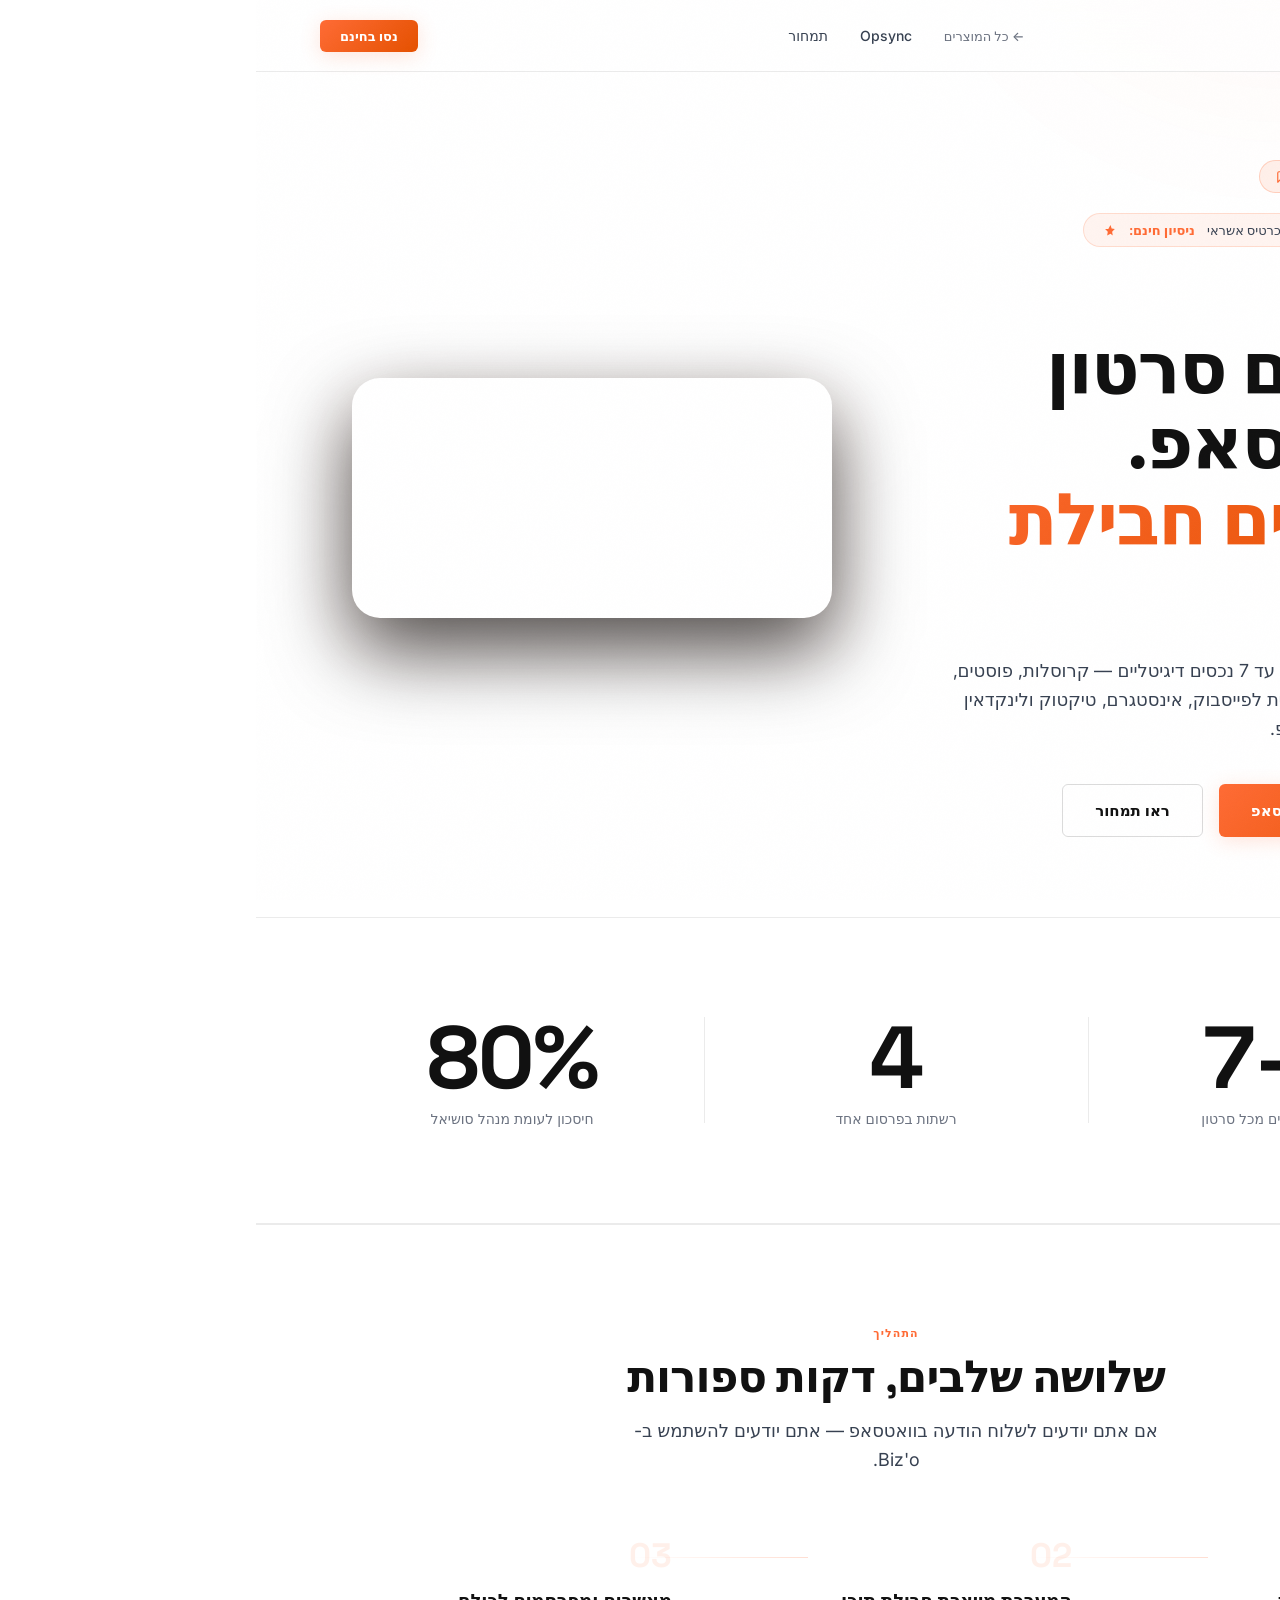
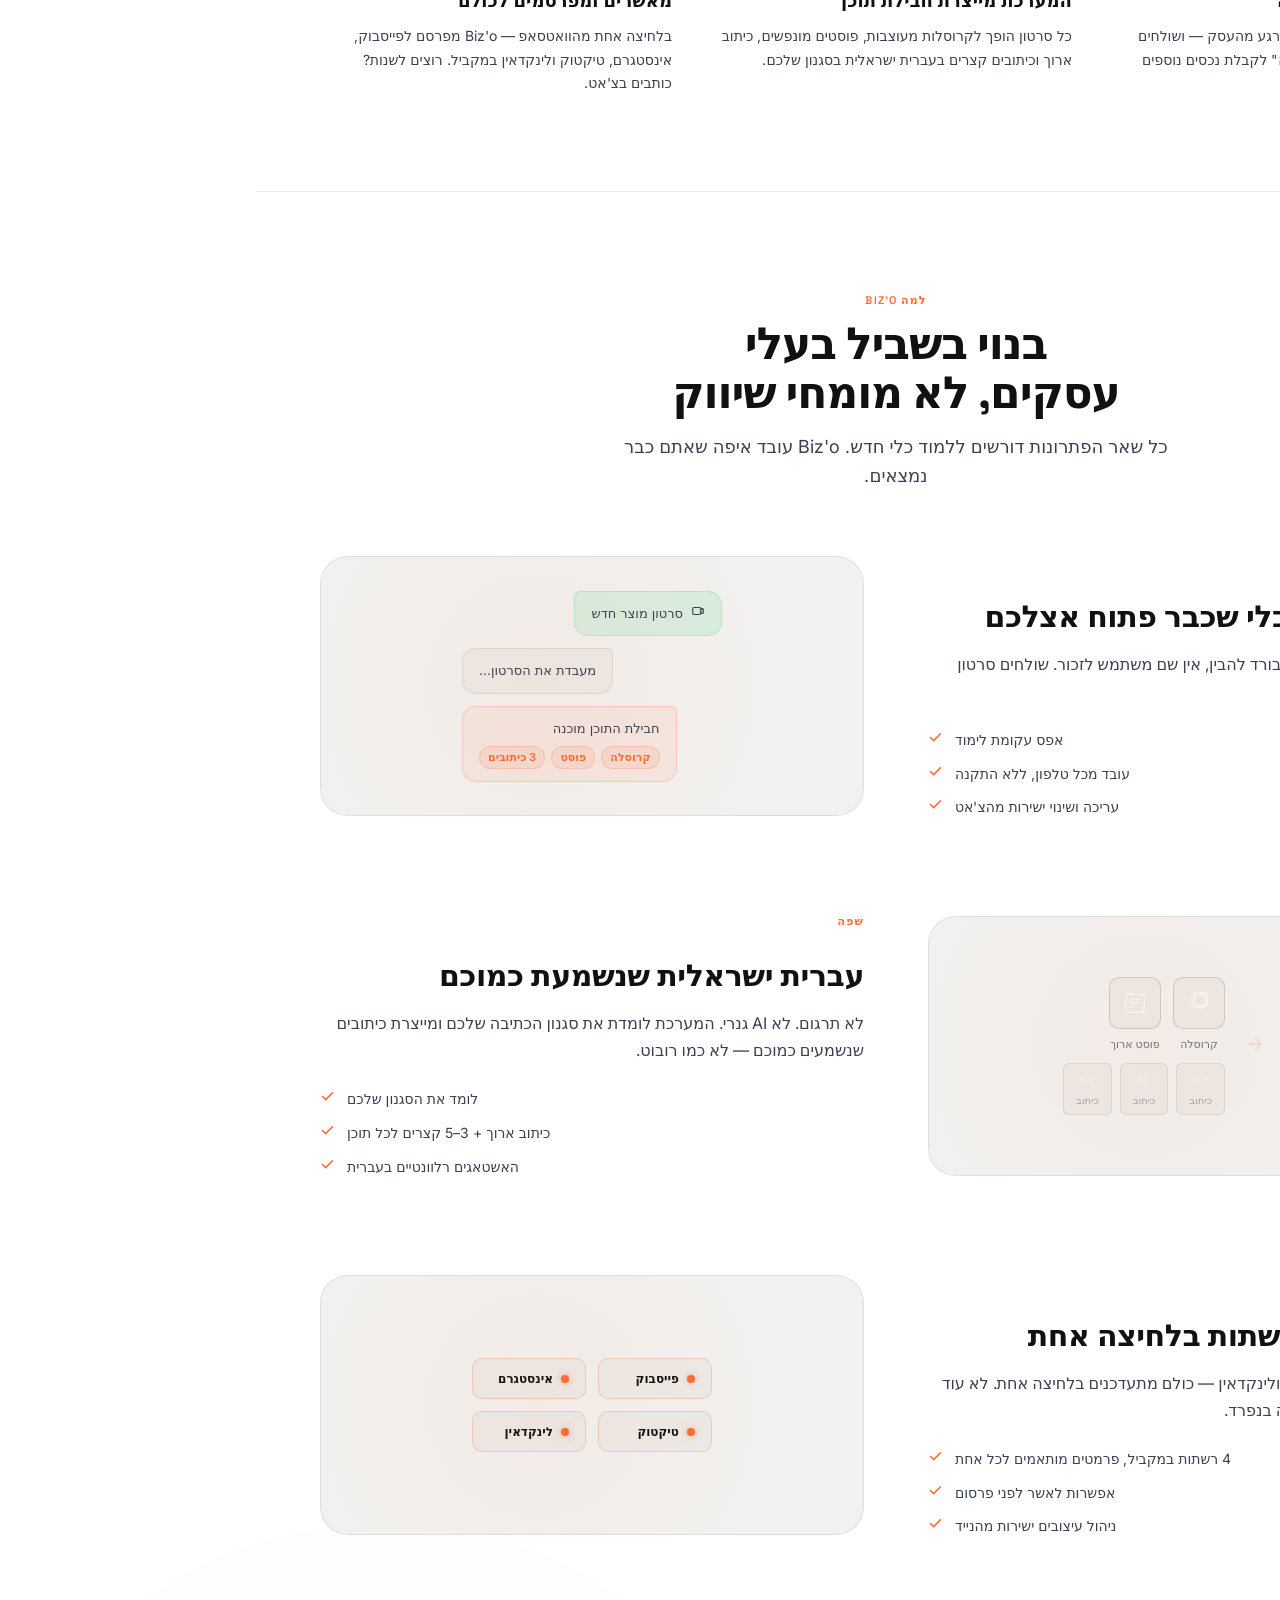
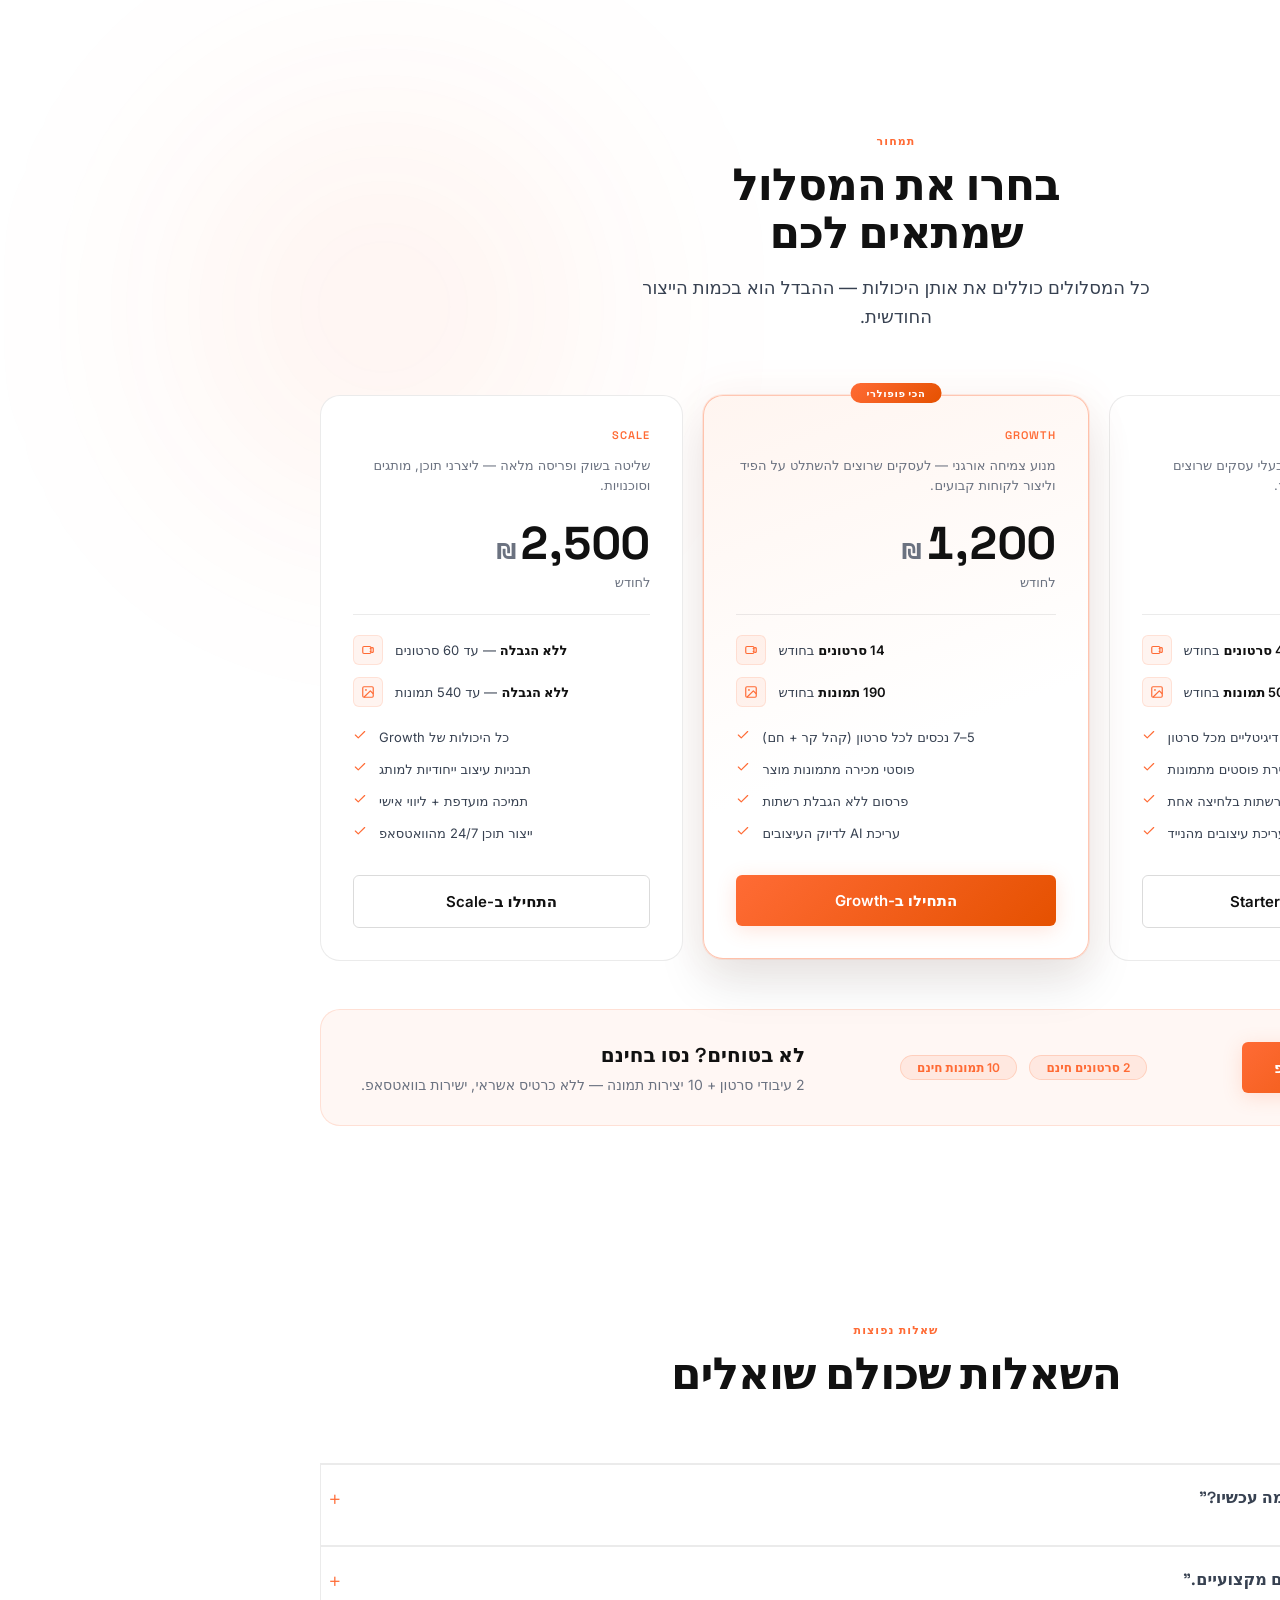
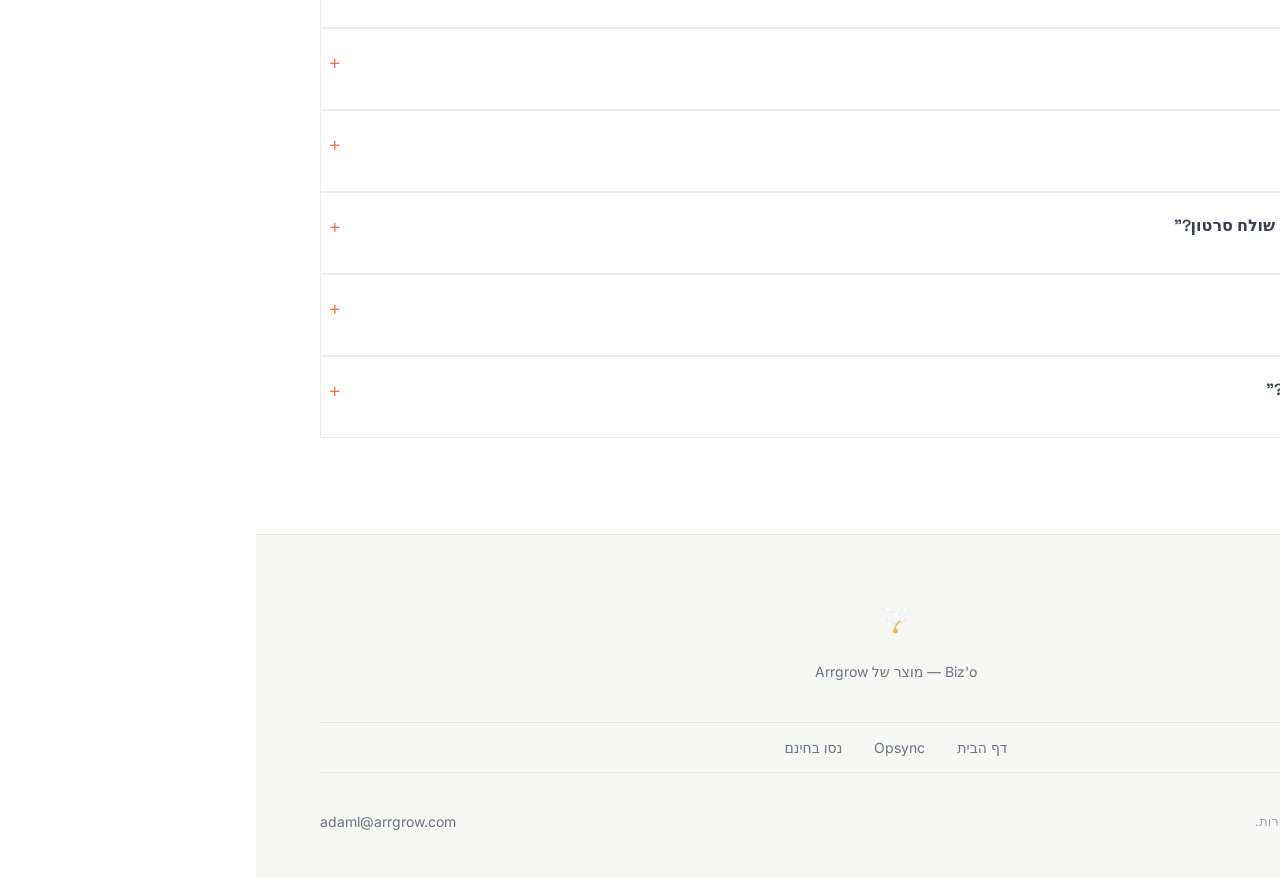
==== commit 7908580b: "fix: use black logo for light theme Co-Authored-By: Claude Sonnet 4.6 (1M context) <noreply@anthropi" ====
--- a/bizo.html
+++ b/bizo.html
@@ -20,7 +20,7 @@
   <header class="navbar" id="navbar">
     <div class="nav-container">
       <a href="index.html" class="nav-logo" aria-label="Arrgrow דף הבית">
-        <img src="assets/logo_horizontal_white_on_transparentwith_brand_name_.png" alt="Arrgrow" class="logo-img">
+        <img src="assets/logo_horizontal_black_on_transparentwith_brand_name_.png" alt="Arrgrow" class="logo-img">
       </a>
       <nav class="nav-links" id="nav-links" aria-label="ניווט">
         <a href="index.html" class="nav-link back-link">← כל המוצרים</a>
--- a/style.css
+++ b/style.css
@@ -11,29 +11,29 @@
   --arr-black-soft:   #0A0A0A;
   --arr-white:        #FFFFFF;
 
-  --bg:           #0A0A0A;
-  --bg-soft:      #111111;
-  --surface:      #161616;
-  --surface-2:    #1E1E1E;
-  --border:       rgba(255,255,255,0.07);
-  --border-strong:rgba(255,255,255,0.13);
-  --fg:           #FFFFFF;
-  --fg-muted:     #9CA3AF;
-  --fg-secondary: #C9CDD4;
-  --fg-disabled:  #4B5563;
+  --bg:           #FFFFFF;
+  --bg-soft:      #F7F7F5;
+  --surface:      #F2F1EF;
+  --surface-2:    #ECEAE6;
+  --border:       rgba(0,0,0,0.08);
+  --border-strong:rgba(0,0,0,0.14);
+  --fg:           #111111;
+  --fg-muted:     #6B7280;
+  --fg-secondary: #374151;
+  --fg-disabled:  #9CA3AF;
   --accent:       var(--arr-orange);
   --accent-hover: var(--arr-orange-light);
   --accent-press: var(--arr-orange-dark);
 
   --grad-primary: linear-gradient(135deg, #FF6B35 0%, #E55100 100%);
-  --grad-glow:    radial-gradient(closest-side, rgba(255,107,53,0.38), rgba(255,107,53,0) 70%);
-
-  --shadow-sm:  0 1px 2px rgba(0,0,0,0.5);
-  --shadow-md:  0 4px 12px rgba(0,0,0,0.6);
-  --shadow-lg:  0 16px 40px rgba(0,0,0,0.7);
-  --shadow-xl:  0 32px 80px rgba(0,0,0,0.8);
-  --glow-orange: 0 0 0 1px rgba(255,107,53,0.4), 0 8px 32px rgba(255,107,53,0.28);
-  --shadow-orange: 0 24px 64px rgba(255,107,53,0.1);
+  --grad-glow:    radial-gradient(closest-side, rgba(255,107,53,0.22), rgba(255,107,53,0) 70%);
+
+  --shadow-sm:  0 1px 3px rgba(0,0,0,0.08);
+  --shadow-md:  0 4px 12px rgba(0,0,0,0.10);
+  --shadow-lg:  0 16px 40px rgba(0,0,0,0.12);
+  --shadow-xl:  0 32px 80px rgba(0,0,0,0.14);
+  --glow-orange: 0 0 0 1px rgba(255,107,53,0.4), 0 8px 32px rgba(255,107,53,0.22);
+  --shadow-orange: 0 24px 64px rgba(255,107,53,0.08);
 
   --radius-xs:   2px;  --radius-sm:   6px;  --radius-md:   10px;
   --radius-lg:   14px; --radius-xl:   20px; --radius-2xl:  28px;
@@ -50,14 +50,14 @@
   --font-display: 'Space Grotesk', system-ui, sans-serif;
   --font-accent:  'Space Grotesk', system-ui, sans-serif;
 
-  --card-bg:     #161616;
-  --card-border: rgba(255,255,255,0.07);
+  --card-bg:     #FFFFFF;
+  --card-border: rgba(0,0,0,0.08);
   --card-radius: 16px;
-  --card-shadow: 0 4px 16px rgba(0,0,0,0.6);
-  --input-bg:    #0D0D0D;
-  --input-border:rgba(255,255,255,0.1);
+  --card-shadow: 0 4px 16px rgba(0,0,0,0.08);
+  --input-bg:    #F7F7F5;
+  --input-border:rgba(0,0,0,0.12);
   --input-radius:10px;
-  --success: #22C55E;
+  --success: #16A34A;
   --danger:  #E55100;
 }
 
@@ -90,7 +90,7 @@
 body::after {
   content: '';
   position: fixed; inset: 0; z-index: 9999;
-  pointer-events: none; opacity: 0.35;
+  pointer-events: none; opacity: 0.18;
   background-image: url("data:image/svg+xml,%3Csvg xmlns='http://www.w3.org/2000/svg' width='300' height='300'%3E%3Cfilter id='n'%3E%3CfeTurbulence type='fractalNoise' baseFrequency='0.75' numOctaves='4' stitchTiles='stitch'/%3E%3C/filter%3E%3Crect width='300' height='300' filter='url(%23n)' opacity='0.08'/%3E%3C/svg%3E");
 }
 
@@ -137,9 +137,9 @@
 .btn-primary:active { transform: translateY(0) scale(0.98); }
 .btn-ghost {
   background: transparent; color: var(--fg);
-  border: 1px solid rgba(255,255,255,0.14);
-}
-.btn-ghost:hover { background: rgba(255,255,255,0.05); border-color: rgba(255,255,255,0.28); transform: translateY(-2px); }
+  border: 1px solid rgba(0,0,0,0.14);
+}
+.btn-ghost:hover { background: rgba(0,0,0,0.04); border-color: rgba(0,0,0,0.28); transform: translateY(-2px); }
 .btn-ghost:active { transform: translateY(0) scale(0.98); }
 .btn-sm   { padding: var(--space-2) var(--space-5); font-size: 13px; }
 .btn-block { display: flex; width: 100%; }
@@ -147,11 +147,11 @@
 /* ─── Navbar ──────────────────────────────────────────────── */
 .navbar {
   position: fixed; top: 0; left: 0; width: 100%; height: 72px; z-index: 1000;
-  background: rgba(10,10,10,0.55); backdrop-filter: blur(18px); -webkit-backdrop-filter: blur(18px);
+  background: rgba(255,255,255,0.75); backdrop-filter: blur(18px); -webkit-backdrop-filter: blur(18px);
   border-bottom: 1px solid var(--border);
   transition: background var(--dur-base) var(--ease-out);
 }
-.navbar.scrolled { background: rgba(10,10,10,0.88); box-shadow: var(--shadow-md); }
+.navbar.scrolled { background: rgba(255,255,255,0.95); box-shadow: var(--shadow-md); }
 .nav-container {
   height: 100%; display: flex; align-items: center; justify-content: space-between;
   max-width: 1200px; margin: 0 auto; padding: 0 var(--space-6);
@@ -185,27 +185,27 @@
 /* ─── Phone frame mockup ──────────────────────────────────── */
 .phone-frame {
   width: 268px;
-  background: #111;
+  background: #E8E8E8;
   border-radius: 48px;
-  border: 1px solid rgba(255,255,255,0.11);
+  border: 1px solid rgba(0,0,0,0.1);
   box-shadow:
-    0 0 0 6px #0a0a0a,
-    0 0 0 7px rgba(255,255,255,0.05),
-    0 48px 96px rgba(0,0,0,0.85),
+    0 0 0 6px #D0D0D0,
+    0 0 0 7px rgba(0,0,0,0.06),
+    0 48px 96px rgba(0,0,0,0.18),
     var(--shadow-orange);
   padding: 14px 10px 10px;
   position: relative;
 }
 .phone-notch {
   width: 78px; height: 24px;
-  background: #0a0a0a; border-radius: var(--radius-pill);
+  background: #C8C8C8; border-radius: var(--radius-pill);
   margin: 0 auto 10px;
   display: flex; align-items: center; justify-content: center; gap: 6px;
-  border: 1px solid rgba(255,255,255,0.06);
-}
-.phone-camera { width: 8px; height: 8px; background: #1f1f1f; border-radius: 50%; border: 1px solid rgba(255,255,255,0.08); }
+  border: 1px solid rgba(0,0,0,0.08);
+}
+.phone-camera { width: 8px; height: 8px; background: #B0B0B0; border-radius: 50%; border: 1px solid rgba(0,0,0,0.1); }
 .phone-screen {
-  border-radius: 34px; overflow: hidden; height: 532px; background: #000;
+  border-radius: 34px; overflow: hidden; height: 532px; background: #111;
   position: relative;
 }
 .hero-video-wrap {
@@ -218,18 +218,18 @@
 .hero-video-wrap video {
   width: 100%; display: block;
 }
-.phone-home-bar { width: 100px; height: 4px; background: rgba(255,255,255,0.18); border-radius: var(--radius-pill); margin: 8px auto 0; }
+.phone-home-bar { width: 100px; height: 4px; background: rgba(0,0,0,0.15); border-radius: var(--radius-pill); margin: 8px auto 0; }
 
 /* ─── Opsync chat mockup ──────────────────────────────────── */
 .mockup-chat-window {
   width: 340px;
-  background: #111; border-radius: var(--radius-2xl);
-  border: 1px solid rgba(255,255,255,0.08);
-  box-shadow: 0 48px 96px rgba(0,0,0,0.8), var(--shadow-orange);
+  background: #FFFFFF; border-radius: var(--radius-2xl);
+  border: 1px solid rgba(0,0,0,0.08);
+  box-shadow: 0 48px 96px rgba(0,0,0,0.14), var(--shadow-orange);
   overflow: hidden;
 }
 .mockup-topbar {
-  padding: var(--space-3) var(--space-5); background: #161616;
+  padding: var(--space-3) var(--space-5); background: #F2F1EF;
   border-bottom: 1px solid var(--border);
   display: flex; align-items: center; gap: var(--space-3);
 }
@@ -255,7 +255,7 @@
   border-radius: var(--radius-lg) var(--radius-sm) var(--radius-lg) var(--radius-lg);
 }
 .mmsg--s {
-  background: #1a1a1a; border: 1px solid var(--border); color: var(--fg-secondary);
+  background: #F2F1EF; border: 1px solid var(--border); color: var(--fg-secondary);
   align-self: flex-start;
   border-radius: var(--radius-sm) var(--radius-lg) var(--radius-lg) var(--radius-lg);
 }
@@ -266,7 +266,7 @@
 .mdata-bar { height: 3px; border-radius: 2px; background: rgba(255,107,53,0.15); margin-top: 4px; }
 .mdata-fill { height: 100%; border-radius: 2px; background: var(--accent); }
 .mockup-input-bar {
-  padding: var(--space-3) var(--space-4); background: #0d0d0d;
+  padding: var(--space-3) var(--space-4); background: #F7F7F5;
   border-top: 1px solid var(--border);
   display: flex; align-items: center; gap: var(--space-3);
 }
@@ -411,7 +411,7 @@
 .detail-label { font-size: 11px; text-transform: uppercase; letter-spacing: 0.1em; }
 .detail-value a { color: var(--accent); text-decoration: none; font-weight: 600; transition: color var(--dur-fast); }
 .detail-value a:hover { color: var(--accent-hover); }
-.contact-form-container { background: #111; border: 1px solid var(--border); border-radius: var(--radius-xl); padding: var(--space-8); box-shadow: var(--shadow-lg); }
+.contact-form-container { background: var(--surface); border: 1px solid var(--border); border-radius: var(--radius-xl); padding: var(--space-8); box-shadow: var(--shadow-lg); }
 .contact-form { display: flex; flex-direction: column; gap: var(--space-5); }
 .form-group   { display: flex; flex-direction: column; gap: var(--space-2); }
 .form-label   { font-weight: 500; color: var(--fg-secondary); font-size: 14px; }
@@ -426,17 +426,17 @@
 /* ─── FAQ ─────────────────────────────────────────────────── */
 .faq-section { position: relative; padding: var(--space-24) 0; z-index: 1; }
 .faq-grid { display: grid; grid-template-columns: repeat(2,1fr); gap: var(--space-5); margin-top: var(--space-12); }
-.faq-item { background: #111; border: 1px solid var(--border); border-radius: var(--radius-lg); padding: var(--space-6); transition: border-color var(--dur-base); }
-.faq-item:hover { border-color: rgba(255,255,255,0.12); }
+.faq-item { background: var(--surface); border: 1px solid var(--border); border-radius: var(--radius-lg); padding: var(--space-6); transition: border-color var(--dur-base); }
+.faq-item:hover { border-color: rgba(0,0,0,0.18); }
 .faq-question { font-family: var(--font-display); font-size: 15px; font-weight: 600; color: var(--fg); margin-bottom: var(--space-3); margin-top: 0; }
 .faq-answer   { font-size: 14px; line-height: 1.7; color: var(--fg-secondary); margin: 0; }
 
 /* ─── Pricing ─────────────────────────────────────────────── */
 .pricing-section { position: relative; padding: var(--space-24) 0; z-index: 1; }
 .pricing-grid { display: grid; grid-template-columns: 1fr 1.06fr 1fr; gap: var(--space-5); align-items: start; margin-top: var(--space-12); }
-.pricing-card { background: #111; border: 1px solid var(--border); border-radius: var(--radius-xl); padding: var(--space-8); position: relative; transition: transform var(--dur-base) var(--ease-out); }
+.pricing-card { background: var(--card-bg); border: 1px solid var(--border); border-radius: var(--radius-xl); padding: var(--space-8); position: relative; transition: transform var(--dur-base) var(--ease-out); }
 .pricing-card:hover { transform: translateY(-4px); }
-.pricing-card--featured { background: linear-gradient(160deg,#1c1510 0%,#111 60%); border-color: rgba(255,107,53,0.38); box-shadow: 0 0 0 1px rgba(255,107,53,0.12), 0 24px 48px rgba(0,0,0,0.7), 0 0 48px rgba(255,107,53,0.05); }
+.pricing-card--featured { background: linear-gradient(160deg,#FFF5F0 0%,#FFFFFF 60%); border-color: rgba(255,107,53,0.38); box-shadow: 0 0 0 1px rgba(255,107,53,0.12), 0 24px 48px rgba(0,0,0,0.10), 0 0 48px rgba(255,107,53,0.06); }
 .pricing-badge { position: absolute; top: -13px; right: 50%; transform: translateX(50%); background: var(--grad-primary); color: #fff; font-size: 10px; font-weight: 700; letter-spacing: 0.06em; text-transform: uppercase; padding: var(--space-1) var(--space-4); border-radius: var(--radius-pill); white-space: nowrap; }
 .pricing-tier-name    { font-family: var(--font-accent); font-size: 11px; font-weight: 600; color: var(--accent); text-transform: uppercase; letter-spacing: 0.1em; margin-bottom: var(--space-2); }
 .pricing-tier-tagline { font-size: 13px; color: var(--fg-muted); margin-bottom: var(--space-6); line-height: 1.55; }
@@ -479,7 +479,7 @@
 .ea-perk-dot { width: 4px; height: 4px; border-radius: 50%; background: var(--accent); flex-shrink: 0; }
 
 /* ─── Footer ──────────────────────────────────────────────── */
-.footer { position: relative; padding: var(--space-16) 0 var(--space-12); background: #000; border-top: 1px solid var(--border); z-index: 1; }
+.footer { position: relative; padding: var(--space-16) 0 var(--space-12); background: var(--bg-soft); border-top: 1px solid var(--border); z-index: 1; }
 .footer-container { display: flex; flex-direction: column; gap: var(--space-10); }
 .footer-brand { text-align: center; max-width: 400px; margin: 0 auto; }
 .footer-logo  { height: 42px; width: auto; margin-bottom: var(--space-4); }
@@ -568,7 +568,7 @@
 .integration-names { display: flex; gap: var(--space-2); flex-wrap: wrap; }
 .integration-names span {
   font-size: 13px; font-weight: 500; color: var(--fg-secondary);
-  background: rgba(255,255,255,0.05); border: 1px solid var(--border);
+  background: var(--surface-2); border: 1px solid var(--border);
   border-radius: var(--radius-sm); padding: 2px 8px;
 }
 
@@ -613,8 +613,8 @@
   .contact-grid { grid-template-columns: 1fr; gap: var(--space-12); }
 }
 @media (max-width: 768px) {
-  .nav-links { position: fixed; top: 72px; left: 100%; width: 100%; height: calc(100vh - 72px); background: rgba(10,10,10,0.97); backdrop-filter: blur(20px); flex-direction: column; align-items: center; justify-content: center; gap: var(--space-10); z-index: 999; transition: left var(--dur-slow) var(--ease-out); }
-  .nav-links.active { left: 0; }
+  .nav-links { position: fixed; top: 72px; left: 0; width: 100%; height: calc(100vh - 72px); background: rgba(255,255,255,0.97); backdrop-filter: blur(20px); flex-direction: column; align-items: center; justify-content: center; gap: var(--space-10); z-index: 999; transform: translateX(100%); transition: transform var(--dur-slow) var(--ease-out); }
+  .nav-links.active { transform: translateX(0); }
   .mobile-menu-btn { display: flex; }
   .mobile-menu-btn.active .bar:nth-child(1) { transform: rotate(45deg) translate(5px,5px); }
   .mobile-menu-btn.active .bar:nth-child(2) { opacity: 0; }
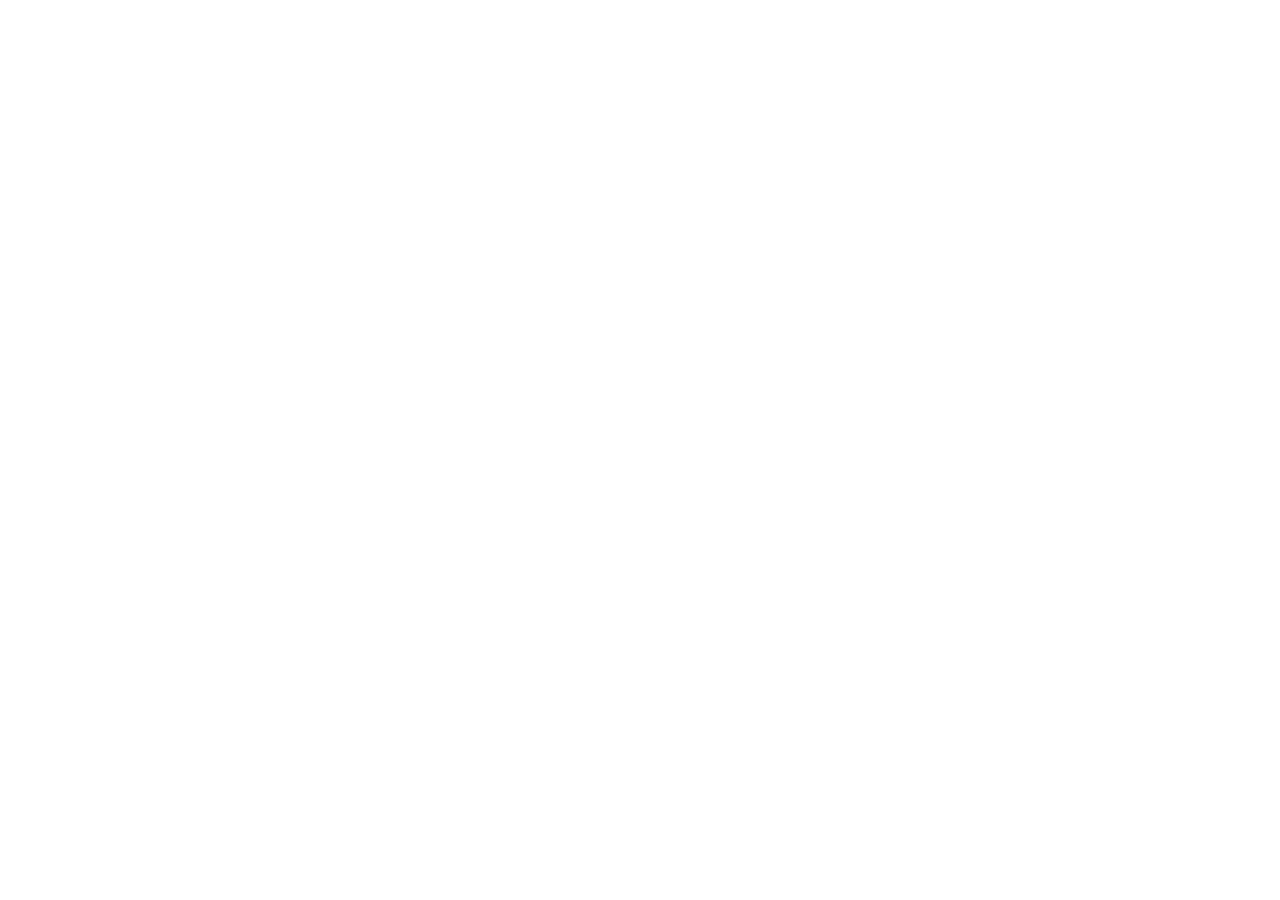
==== commit 36956970: "feat: install Biz'o design system and new landing page Replace bizo.html with the redesigned React/J" ====
--- a/bizo.html
+++ b/bizo.html
@@ -1,475 +1,210 @@
-<!DOCTYPE html>
-<html lang="he" dir="rtl" class="arr">
+<!-- @dsCard group="Landing Page" viewport="1280x860" name="Biz'o — Landing Page" subtitle="Hebrew RTL marketing site: hero, how-it-works, pricing, FAQ" -->
+<!-- @startingPoint section="Screens" subtitle="Biz'o marketing landing page (RTL)" viewport="1280x860" -->
+<!doctype html>
+<html lang="he" dir="rtl">
 <head>
-  <meta charset="UTF-8">
-  <meta name="viewport" content="width=device-width, initial-scale=1.0">
-  <title>Biz'o — ניהול סושיאל מיידי מהוואטסאפ</title>
-  <meta name="description" content="שולחים סרטון בוואטסאפ — מקבלים 5–7 נכסים דיגיטליים ופרסום אוטומטי ל-4 רשתות. מ-500 ₪ לחודש, ניסיון חינם.">
-  <meta property="og:title" content="Biz'o — ניהול סושיאל מיידי מהוואטסאפ">
-  <meta property="og:description" content="שולחים סרטון בוואטסאפ — מקבלים חבילת תוכן מלאה ופרסום אוטומטי לכל הרשתות.">
-  <meta property="og:type" content="website">
-  <link rel="icon" type="image/png" href="assets/white_on_black_favicon.png">
-  <link rel="stylesheet" href="style.css">
+<meta charset="utf-8">
+<meta name="viewport" content="width=device-width, initial-scale=1">
+<title>Biz'o — מנהל הסושיאל שלכם בוואטסאפ</title>
+<link rel="icon" type="image/svg+xml" href="assets/bizo-favicon.svg">
+<link rel="stylesheet" href="styles.css">
+<script src="_ds_bundle.js"></script>
+<script src="https://unpkg.com/react@18.3.1/umd/react.development.js" integrity="sha384-hD6/rw4ppMLGNu3tX5cjIb+uRZ7UkRJ6BPkLpg4hAu/6onKUg4lLsHAs9EBPT82L" crossorigin="anonymous"></script>
+<script src="https://unpkg.com/react-dom@18.3.1/umd/react-dom.development.js" integrity="sha384-u6aeetuaXnQ38mYT8rp6sbXaQe3NL9t+IBXmnYxwkUI2Hw4bsp2Wvmx4yRQF1uAm" crossorigin="anonymous"></script>
+<script src="https://unpkg.com/@babel/standalone@7.29.0/babel.min.js" integrity="sha384-m08KidiNqLdpJqLq95G/LEi8Qvjl/xUYll3QILypMoQ65QorJ9Lvtp2RXYGBFj1y" crossorigin="anonymous"></script>
+<style>
+  * { box-sizing: border-box; }
+  html, body { margin: 0; padding: 0; }
+  body { font-family: var(--font-body); color: var(--text-strong); background: var(--white); }
+  .bz-page { overflow-x: hidden; }
+  .bz-wrap { max-width: 1160px; margin: 0 auto; padding: 0 24px; }
+  h1, h2, h3 { font-family: var(--font-display); margin: 0; }
+  a { color: inherit; }
+  .bz-accent { color: var(--bizo-orange-500); }
+  .bz-text-link { font-weight: 600; color: var(--bizo-orange-700); text-decoration: none; white-space: nowrap; }
+  .bz-text-link:hover { color: var(--bizo-orange-800); }
+
+  /* ---------- NAV — 1:1 attention ratio, no exit ramp links ---------- */
+  .bz-nav { position: sticky; top: 0; z-index: 100; background: rgba(255,255,255,.9); backdrop-filter: blur(12px); border-bottom: 1px solid var(--line); }
+  .bz-nav-in { display: flex; align-items: center; justify-content: space-between; height: 66px; }
+  .bz-logo { display: inline-flex; align-items: center; gap: 9px; font-family: var(--font-display); font-weight: 800; font-size: 23px; color: var(--bizo-orange-600); text-decoration: none; letter-spacing: -.01em; }
+  .bz-logo img { width: 34px; height: 34px; border-radius: 50%; box-shadow: var(--shadow-xs); }
+
+  /* ---------- HERO ---------- */
+  .bz-hero { position: relative; background: radial-gradient(120% 80% at 80% 0%, #FFF1D8 0%, #FFF7EA 38%, #FFFFFF 72%); padding-top: 0; overflow: hidden; }
+  .bz-hero-in { display: grid; grid-template-columns: 1fr 1.1fr; gap: 0; align-items: center; padding-top: 0; padding-bottom: 0; min-height: 520px; }
+  .bz-hero-copy { padding: 60px 48px 60px 0; }
+  .bz-trust-bar { display: flex; align-items: center; gap: 7px; font-size: 14.5px; color: var(--text-muted); font-weight: 500; }
+  .bz-trust-bar strong { color: var(--text-strong); font-weight: 700; }
+  .bz-sep { color: var(--ink-300); }
+  .bz-hero-copy h1 { font-size: 68px; line-height: 1.04; font-weight: 800; letter-spacing: -.025em; margin: 14px 0 0; }
+  .bz-sub { font-size: 18px; line-height: 1.65; color: var(--text-body); max-width: 30em; margin: 18px 0 0; }
+  .bz-microcopy { font-size: 13px; color: var(--text-muted); font-weight: 500; margin-top: 12px; }
+  .bz-hero-visual { align-self: stretch; display: flex; align-items: flex-end; justify-content: center; }
+  .bz-robot { width: 90%; max-width: none; height: 100%; object-fit: contain; object-position: bottom center; display: block; filter: drop-shadow(0 16px 36px rgba(140,70,0,.13)); pointer-events: none; }
+
+  /* marquee */
+  .bz-marquee { border-top: 1px solid var(--line); border-bottom: 1px solid var(--line); background: var(--surface-1); padding: 13px 0; margin-top: 0; overflow: hidden; }
+  .bz-marquee-row { display: flex; gap: 18px; align-items: center; white-space: nowrap; width: max-content; animation: bz-scroll 26s linear infinite; color: var(--text-muted); font-weight: 600; font-size: 15px; }
+  .bz-marquee-row i { color: var(--bizo-orange-300); font-style: normal; }
+  @keyframes bz-scroll { from { transform: translateX(0); } to { transform: translateX(50%); } }
+
+
+
+  /* ---------- CONTRAST (before/after + who NOT for) ---------- */
+  .bz-contrast { padding: 74px 0; background: var(--white); }
+  .bz-before-after { display: grid; grid-template-columns: 1fr 36px 1fr; gap: 0; align-items: center; margin-bottom: 52px; }
+  .bz-before, .bz-after { background: var(--surface-2); border-radius: var(--radius-lg); padding: 28px 26px; }
+  .bz-after { background: var(--bizo-orange-50); border: 1.5px solid var(--bizo-orange-200); }
+  .bz-ba-label { font: var(--fw-bold) 13px var(--font-body); text-transform: uppercase; letter-spacing: .08em; margin-bottom: 16px; }
+  .bz-label-before { color: var(--ink-400); }
+  .bz-label-after { color: var(--bizo-orange-600); }
+  .bz-before ul, .bz-after ul { list-style: none; padding: 0; margin: 0; display: flex; flex-direction: column; gap: 12px; }
+  .bz-before li, .bz-after li { font-size: 15.5px; line-height: 1.45; color: var(--text-body); }
+  .bz-arrow { text-align: center; font-size: 26px; color: var(--bizo-orange-400); }
+  .bz-built-for { text-align: center; margin-bottom: 52px; }
+  .bz-built-for h2 { font-size: 32px; font-weight: 800; letter-spacing: -.02em; color: var(--text-strong); margin: 0; line-height: 1.2; }
+  .bz-built-for p { font-size: 17.5px; color: var(--text-muted); margin: 14px auto 0; max-width: 40em; line-height: 1.6; }
+  .bz-not-for { background: var(--surface-2); border-radius: var(--radius-lg); padding: 26px 28px; }
+  .bz-not-label { font: var(--fw-semibold) 15px var(--font-body); color: var(--text-muted); margin: 0 0 16px; }
+  .bz-not-grid { display: grid; grid-template-columns: repeat(3,1fr); gap: 14px; }
+  .bz-not-card { display: flex; gap: 10px; align-items: flex-start; }
+  .bz-not-card span { font-size: 18px; color: var(--ink-300); flex: none; line-height: 1.4; }
+  .bz-not-card p { font-size: 14.5px; color: var(--text-muted); line-height: 1.5; margin: 0; }
+
+  /* ---------- MECHANISM ---------- */
+  .bz-mechanism { padding: 84px 0; background: linear-gradient(180deg, #FFF7EA, #FFFDF8); }
+  .bz-mech-in { display: grid; grid-template-columns: 1fr 1fr; gap: 56px; align-items: start; margin-top: 52px; }
+  /* Vertical steps */
+  .bz-steps-v { display: flex; flex-direction: column; }
+  .bz-step-v { display: grid; grid-template-columns: 56px 1fr; gap: 16px; position: relative; }
+  .bz-step-top { display: flex; flex-direction: column; align-items: center; gap: 0; }
+  .bz-step-n { width: 36px; height: 36px; border-radius: 50%; background: var(--bizo-orange-500); color: #fff; font-family: var(--font-display); font-weight: 800; font-size: 17px; display: flex; align-items: center; justify-content: center; box-shadow: var(--shadow-brand); flex: none; }
+  .bz-step-icon { font-size: 22px; margin-top: 6px; }
+  .bz-step-connector { width: 2px; background: var(--bizo-orange-200); height: 28px; margin: 4px 0 4px 17px; }
+  .bz-step-body { padding-bottom: 10px; }
+  .bz-step-body h3 { font-size: 19px; margin: 4px 0 8px; line-height: 1.3; }
+  .bz-step-body p { font-size: 15px; color: var(--text-body); line-height: 1.65; margin: 0; }
+  /* Demo GIF */
+  .bz-mech-gif { position: sticky; top: 88px; border-radius: var(--radius-xl); overflow: hidden; box-shadow: var(--shadow-lg); }
+  .bz-mech-gif img { display: block; width: 100%; height: auto; }
+
+  /* ---------- PROOF ---------- */
+  .bz-proof { padding: 52px 0; background: var(--surface-2); }
+  .bz-testi-grid { display: grid; grid-template-columns: 1fr 1fr; gap: 20px; }
+  .bz-testi { background: var(--surface-1); border-radius: var(--radius-lg); padding: 26px 24px; box-shadow: var(--shadow-sm); border: 1px solid var(--line); }
+  .bz-stars { font-size: 16px; margin-bottom: 12px; }
+  .bz-quote { font-size: 16px; line-height: 1.65; color: var(--text-body); margin: 0 0 16px; font-style: italic; }
+  .bz-attrib { display: flex; flex-direction: column; gap: 2px; }
+  .bz-attrib strong { font-size: 14.5px; color: var(--text-strong); }
+  .bz-attrib span { font-size: 13px; color: var(--text-muted); }
+  .bz-proof-inline { margin-top: 36px; max-width: 640px; margin-inline: auto; }
+
+  /* ---------- VIDEO FEATURE ---------- */
+  .bz-video-feat { padding: 80px 0; background: var(--ink-900); color: var(--white); }
+  .bz-video-feat .bz-st { color: #fff; }
+  .bz-eyebrow { font: var(--fw-semibold) 13px var(--font-body); text-transform: uppercase; letter-spacing: .1em; color: var(--bizo-orange-400); margin-bottom: 14px; }
+  .bz-vf-in { display: grid; grid-template-columns: 1fr 1fr; gap: 48px; align-items: center; }
+  .bz-vf-copy h2 { font-size: 46px; font-weight: 800; line-height: 1.1; letter-spacing: -.02em; margin: 0 0 16px; }
+  .bz-vf-copy p { font-size: 17px; color: rgba(255,255,255,.75); line-height: 1.65; margin: 0; }
+  .bz-vf-outputs { display: flex; align-items: center; gap: 16px; }
+  .bz-vf-input { background: rgba(255,255,255,.07); border: 1px solid rgba(255,255,255,.12); border-radius: var(--radius-lg); padding: 20px 24px; text-align: center; flex: none; }
+  .bz-vf-phone-icon { font-size: 42px; }
+  .bz-vf-arrow-label { font-size: 13px; color: rgba(255,255,255,.55); margin-top: 6px; }
+  .bz-vf-eq { font-size: 28px; color: var(--bizo-orange-400); flex: none; }
+  .bz-vf-cards { display: flex; flex-direction: column; gap: 10px; flex: 1; }
+  .bz-vf-card { display: flex; align-items: center; gap: 12px; background: rgba(255,255,255,.07); border-radius: var(--radius-md); padding: 11px 14px; border: 1px solid rgba(255,255,255,.09); }
+  .bz-vf-card > span { font-size: 22px; flex: none; }
+  .bz-vf-card div { display: flex; flex-direction: column; gap: 1px; }
+  .bz-vf-card strong { font-size: 14px; color: #fff; }
+  .bz-vf-card span { font-size: 12.5px; color: rgba(255,255,255,.55); }
+
+  /* ---------- PRICING ---------- */
+  .bz-pricing { padding: 84px 0; background: var(--surface-2); }
+  .bz-tiers { display: grid; grid-template-columns: repeat(3,1fr); gap: 22px; margin-top: 48px; align-items: start; }
+  .bz-tier { background: var(--surface-1); border: 1px solid var(--line); border-radius: var(--radius-xl); padding: 30px 26px; box-shadow: var(--shadow-sm); position: relative; }
+  .bz-tier-pop { border: 2px solid var(--bizo-orange-400); box-shadow: var(--shadow-md); transform: translateY(-8px); }
+  .bz-tier-flag { position: absolute; top: -14px; inset-inline-start: 26px; }
+  .bz-tier-names { display: flex; flex-direction: column; gap: 3px; }
+  .bz-tier h3 { font-size: 20px; line-height: 1.2; }
+  .bz-tier-en { font-size: 13px; color: var(--text-muted); font-weight: 500; }
+  .bz-tier-tag { color: var(--text-muted); font-size: 14px; margin: 8px 0 0; line-height: 1.45; }
+  .bz-tier-price { display: flex; align-items: baseline; gap: 7px; margin: 18px 0 4px; }
+  .bz-amt { font-family: var(--font-display); font-weight: 800; font-size: 44px; color: var(--text-strong); letter-spacing: -.02em; }
+  .bz-per { color: var(--text-muted); font-size: 15px; font-weight: 600; }
+  .bz-tier ul { list-style: none; padding: 0; margin: 18px 0 22px; display: flex; flex-direction: column; gap: 11px; }
+  .bz-tier li { display: flex; align-items: flex-start; gap: 9px; font-size: 14.5px; color: var(--text-body); line-height: 1.4; }
+  .bz-check { color: var(--success); font-weight: 800; flex: none; }
+  .bz-trust-badges { display: flex; flex-wrap: wrap; justify-content: center; gap: 18px; margin-top: 36px; font-size: 14px; color: var(--text-muted); font-weight: 600; }
+
+  /* ---------- FAQ ---------- */
+  .bz-faq { padding: 84px 0; background: var(--white); }
+  .bz-faq-wrap { max-width: 760px; }
+  .bz-faq-list { margin-top: 40px; display: flex; flex-direction: column; gap: 12px; }
+  .bz-faq-item { border: 1px solid var(--line); border-radius: var(--radius-lg); background: var(--surface-1); overflow: hidden; transition: border-color var(--dur-fast); }
+  .bz-faq-item.bz-open { border-color: var(--bizo-orange-300); }
+  .bz-faq-q { width: 100%; display: flex; justify-content: space-between; align-items: center; gap: 14px; padding: 19px 22px; background: none; border: none; cursor: pointer; font-family: var(--font-display); font-weight: 600; font-size: 18px; color: var(--text-strong); text-align: right; }
+  .bz-faq-ic { font-size: 24px; color: var(--bizo-orange-500); flex: none; font-weight: 400; line-height: 1; }
+  .bz-faq-a { max-height: 0; overflow: hidden; transition: max-height var(--dur-base) var(--ease-standard); }
+  .bz-faq-item.bz-open .bz-faq-a { max-height: 220px; }
+  .bz-faq-a p { margin: 0; padding: 0 22px 20px; color: var(--text-body); font-size: 16px; line-height: 1.65; }
+
+  /* ---------- ACTION MODULE ---------- */
+  .bz-action { padding: 88px 0; background: radial-gradient(120% 100% at 50% 0%, #FFE6BD, #F2960C 90%); }
+  .bz-action-in { text-align: center; max-width: 660px; }
+  .bz-action-bot { width: 88px; height: 88px; border-radius: 50%; box-shadow: 0 10px 28px rgba(107,60,15,.32); border: 3px solid rgba(255,255,255,.72); }
+  .bz-action h2 { font-size: 42px; font-weight: 800; letter-spacing: -.02em; margin: 18px 0 0; color: #4A2A07; line-height: 1.15; }
+  .bz-action p { font-size: 18px; color: #6B3C0F; margin: 14px 0 26px; line-height: 1.55; }
+  .bz-action-micro { font-size: 13.5px; color: rgba(74,42,7,.7); font-weight: 600; margin-top: 12px; }
+
+  /* ---------- STICKY MOBILE CTA ---------- */
+  .bz-sticky-cta { position: fixed; bottom: 0; inset-inline-start: 0; inset-inline-end: 0; padding: 12px 16px 18px; background: rgba(255,255,255,.92); backdrop-filter: blur(10px); border-top: 1px solid var(--line); display: none; justify-content: center; z-index: 200; }
+  @media (max-width: 640px) { .bz-sticky-cta { display: flex; } }
+
+  /* ---------- FOOTER ---------- */
+  .bz-footer { background: var(--ink-900); color: rgba(255,255,255,.72); padding: 40px 0 0; }
+  .bz-footer-in { display: flex; flex-direction: column; align-items: center; gap: 12px; text-align: center; }
+  .bz-footer .bz-logo { color: #fff; }
+  .bz-footer-tag { font-size: 15px; margin: 0; }
+  .bz-footer-links { display: flex; gap: 22px; }
+  .bz-footer-links a { color: rgba(255,255,255,.72); text-decoration: none; font-size: 14.5px; }
+  .bz-footer-links a:hover { color: #fff; }
+  .bz-copy { text-align: center; padding: 24px 0; margin-top: 30px; border-top: 1px solid rgba(255,255,255,.12); font-size: 13px; color: rgba(255,255,255,.5); }
+
+  /* ---------- shared section headings ---------- */
+  .bz-st { font-size: 38px; font-weight: 800; letter-spacing: -.02em; text-align: center; margin-bottom: 0; }
+  .bz-ss { text-align: center; font-size: 17.5px; color: var(--text-muted); margin: 12px auto 0; max-width: 42em; line-height: 1.6; }
+
+  /* ---------- responsive ---------- */
+  @media (max-width: 920px) {
+    .bz-hero-in { grid-template-columns: 1fr; }
+    .bz-hero-copy h1 { font-size: 44px; }
+    .bz-hero-copy { padding: 40px 0; }
+    .bz-hero-visual { height: 380px; align-self: auto; order: 2; }
+    .bz-robot { width: 82%; height: 100%; }
+    .bz-before-after { grid-template-columns: 1fr; }
+    .bz-arrow { transform: rotate(90deg); }
+    .bz-not-grid, .bz-testi-grid { grid-template-columns: 1fr; }
+    .bz-mech-in { grid-template-columns: 1fr; }
+    .bz-mech-gif { position: static; order: -1; }
+    .bz-vf-in { grid-template-columns: 1fr; }
+    .bz-vf-outputs { flex-direction: column; }
+    .bz-tiers { grid-template-columns: 1fr; }
+    .bz-tier-pop { transform: none; }
+    .bz-st { font-size: 30px; }
+  }
+</style>
 </head>
 <body>
-  <a href="#main" class="skip-nav">דלגו לתוכן</a>
-
-  <div class="ambient-glow glow-1" aria-hidden="true"></div>
-  <div class="ambient-glow glow-2" aria-hidden="true"></div>
-
-  <header class="navbar" id="navbar">
-    <div class="nav-container">
-      <a href="index.html" class="nav-logo" aria-label="Arrgrow דף הבית">
-        <img src="assets/logo_horizontal_black_on_transparentwith_brand_name_.png" alt="Arrgrow" class="logo-img">
-      </a>
-      <nav class="nav-links" id="nav-links" aria-label="ניווט">
-        <a href="index.html" class="nav-link back-link">← כל המוצרים</a>
-        <a href="opsync.html" class="nav-link">Opsync</a>
-        <a href="#pricing" class="nav-link">תמחור</a>
-      </nav>
-      <div class="nav-cta-container">
-        <a href="https://wa.me/15558628862" target="_blank" rel="noopener noreferrer" class="btn btn-primary btn-sm">נסו בחינם</a>
-      </div>
-      <button class="mobile-menu-btn" id="mobile-menu-btn" aria-label="פתח תפריט" aria-expanded="false">
-        <span class="bar"></span><span class="bar"></span><span class="bar"></span>
-      </button>
-    </div>
-  </header>
-
-  <main id="main">
-
-    <!-- Hero -->
-    <section class="hero-section" id="hero">
-      <div class="container">
-        <div class="hero-split">
-          <div class="hero-content">
-            <div class="product-badge">
-              <svg width="14" height="14" viewBox="0 0 24 24" fill="none"><path d="M21 15a2 2 0 0 1-2 2H7l-4 4V5a2 2 0 0 1 2-2h14a2 2 0 0 1 2 2z" stroke="currentColor" stroke-width="2" stroke-linejoin="round"/></svg>
-              ניהול סושיאל לעסקים קטנים
-            </div>
-            <div class="trial-strip">
-              <svg width="13" height="13" viewBox="0 0 24 24" fill="#FF6B35"><path d="M12 2l2.09 6.26L20 9.27l-5 4.87 1.18 6.88L12 17.77l-6.18 3.25L7 14.14 2 9.27l5.91-.01L12 2z"/></svg>
-              <strong>ניסיון חינם:</strong> 2 סרטונים + 10 תמונות — ללא כרטיס אשראי
-            </div>
-            <h1 class="arr-display hero-title">
-              שולחים סרטון בוואטסאפ.<br>
-              <span class="arr-text-gradient">מקבלים חבילת תוכן.</span>
-            </h1>
-            <p class="arr-body-lg hero-subtitle">
-              Biz'o הופך כל סרטון ל-5 עד 7 נכסים דיגיטליים — קרוסלות, פוסטים, כיתובים — ומפיץ אוטומטית לפייסבוק, אינסטגרם, טיקטוק ולינקדאין בלחיצה אחת מהוואטסאפ.
-            </p>
-            <div class="hero-actions">
-              <a href="https://wa.me/15558628862" target="_blank" rel="noopener noreferrer" class="btn btn-primary">התחילו בחינם — בוואטסאפ</a>
-              <a href="#pricing" class="btn btn-ghost">ראו תמחור</a>
-            </div>
-          </div>
-
-          <div class="hero-visual" aria-hidden="true">
-            <div class="hero-video-wrap">
-              <video autoplay muted loop playsinline>
-                <source src="assets/video amplifing video.mp4" type="video/mp4">
-              </video>
-            </div>
-          </div>
-        </div>
-      </div>
-    </section>
-
-    <!-- Stats -->
-    <section class="stats-section" id="stats">
-      <div class="container">
-        <div class="stats-grid">
-          <div class="stat-card">
-            <div class="arr-stat stat-number">5–7</div>
-            <p class="stat-label">נכסים דיגיטליים מכל סרטון</p>
-          </div>
-          <div class="stat-card">
-            <div class="arr-stat stat-number">4</div>
-            <p class="stat-label">רשתות בפרסום אחד</p>
-          </div>
-          <div class="stat-card">
-            <div class="arr-stat stat-number">80%</div>
-            <p class="stat-label">חיסכון לעומת מנהל סושיאל</p>
-          </div>
-        </div>
-      </div>
-    </section>
-
-    <!-- איך זה עובד -->
-    <section class="process-section" id="how-it-works">
-      <div class="container">
-        <div class="section-header">
-          <span class="arr-eyebrow">התהליך</span>
-          <h2 class="arr-h2 section-title">שלושה שלבים, דקות ספורות</h2>
-          <p class="arr-body-lg section-subtitle">אם אתם יודעים לשלוח הודעה בוואטסאפ — אתם יודעים להשתמש ב-Biz'o.</p>
-        </div>
-        <div class="process-steps">
-          <div class="process-step">
-            <div class="step-number">01</div>
-            <div class="step-content">
-              <h3 class="arr-h4 step-title">שולחים סרטון או תמונה</h3>
-              <p class="arr-body step-desc">מצלמים מוצר, עבודה שסיימתם, רגע מהעסק — ושולחים לצ'אט. אפשר גם לבחור "הגברה" לקבלת נכסים נוספים מכל סרטון.</p>
-            </div>
-          </div>
-          <div class="process-step">
-            <div class="step-number">02</div>
-            <div class="step-content">
-              <h3 class="arr-h4 step-title">המערכת מייצרת חבילת תוכן</h3>
-              <p class="arr-body step-desc">כל סרטון הופך לקרוסלות מעוצבות, פוסטים מונפשים, כיתוב ארוך וכיתובים קצרים בעברית ישראלית בסגנון שלכם.</p>
-            </div>
-          </div>
-          <div class="process-step">
-            <div class="step-number">03</div>
-            <div class="step-content">
-              <h3 class="arr-h4 step-title">מאשרים ומפרסמים לכולם</h3>
-              <p class="arr-body step-desc">בלחיצה אחת מהוואטסאפ — Biz'o מפרסם לפייסבוק, אינסטגרם, טיקטוק ולינקדאין במקביל. רוצים לשנות? כותבים בצ'אט.</p>
-            </div>
-          </div>
-        </div>
-      </div>
-    </section>
-
-    <!-- יתרונות — zig-zag -->
-    <section class="offerings-section" id="features">
-      <div class="container">
-        <div class="section-header">
-          <span class="arr-eyebrow">למה Biz'o</span>
-          <h2 class="arr-h2 section-title">בנוי בשביל בעלי עסקים, לא מומחי שיווק</h2>
-          <p class="arr-body-lg section-subtitle">כל שאר הפתרונות דורשים ללמוד כלי חדש. Biz'o עובד איפה שאתם כבר נמצאים.</p>
-        </div>
-
-        <div class="features-zigzag">
-
-          <!-- Feature 1 -->
-          <div class="feature-row">
-            <div class="feature-content">
-              <div class="feature-eyebrow">ממשק</div>
-              <h3 class="feature-title">וואטסאפ — הכלי שכבר פתוח אצלכם</h3>
-              <p class="feature-desc">אין אפליקציה להוריד, אין דשבורד להבין, אין שם משתמש לזכור. שולחים סרטון לצ'אט — מקבלים תוכן.</p>
-              <ul class="feature-list">
-                <li><svg class="fcheck" width="15" height="15" viewBox="0 0 24 24" fill="none"><path d="M20 6L9 17l-5-5" stroke="#FF6B35" stroke-width="2.5" stroke-linecap="round" stroke-linejoin="round"/></svg>אפס עקומת לימוד</li>
-                <li><svg class="fcheck" width="15" height="15" viewBox="0 0 24 24" fill="none"><path d="M20 6L9 17l-5-5" stroke="#FF6B35" stroke-width="2.5" stroke-linecap="round" stroke-linejoin="round"/></svg>עובד מכל טלפון, ללא התקנה</li>
-                <li><svg class="fcheck" width="15" height="15" viewBox="0 0 24 24" fill="none"><path d="M20 6L9 17l-5-5" stroke="#FF6B35" stroke-width="2.5" stroke-linecap="round" stroke-linejoin="round"/></svg>עריכה ושינוי ישירות מהצ'אט</li>
-              </ul>
-            </div>
-            <div class="feature-visual">
-              <div class="fv-wa-bubbles">
-                <div class="fv-bubble fv-bubble--out">
-                  <svg width="14" height="14" viewBox="0 0 24 24" fill="none" style="display:inline;margin-left:4px"><path d="M15 10l4.553-2.069A1 1 0 0 1 21 8.845v6.31a1 1 0 0 1-1.447.894L15 14M3 8a2 2 0 0 1 2-2h10a2 2 0 0 1 2 2v8a2 2 0 0 1-2 2H5a2 2 0 0 1-2-2V8z" stroke="currentColor" stroke-width="2" stroke-linejoin="round"/></svg>
-                  סרטון מוצר חדש
-                </div>
-                <div class="fv-bubble fv-bubble--in">מעבדת את הסרטון...</div>
-                <div class="fv-bubble fv-bubble--in fv-bubble--result">
-                  חבילת התוכן מוכנה
-                  <div class="fv-result-chips">
-                    <span class="fv-chip">קרוסלה</span>
-                    <span class="fv-chip">פוסט</span>
-                    <span class="fv-chip">3 כיתובים</span>
-                  </div>
-                </div>
-              </div>
-            </div>
-          </div>
-
-          <!-- Feature 2 -->
-          <div class="feature-row">
-            <div class="feature-content">
-              <div class="feature-eyebrow">שפה</div>
-              <h3 class="feature-title">עברית ישראלית שנשמעת כמוכם</h3>
-              <p class="feature-desc">לא תרגום. לא AI גנרי. המערכת לומדת את סגנון הכתיבה שלכם ומייצרת כיתובים שנשמעים כמוכם — לא כמו רובוט.</p>
-              <ul class="feature-list">
-                <li><svg class="fcheck" width="15" height="15" viewBox="0 0 24 24" fill="none"><path d="M20 6L9 17l-5-5" stroke="#FF6B35" stroke-width="2.5" stroke-linecap="round" stroke-linejoin="round"/></svg>לומד את הסגנון שלכם</li>
-                <li><svg class="fcheck" width="15" height="15" viewBox="0 0 24 24" fill="none"><path d="M20 6L9 17l-5-5" stroke="#FF6B35" stroke-width="2.5" stroke-linecap="round" stroke-linejoin="round"/></svg>כיתוב ארוך + 3–5 קצרים לכל תוכן</li>
-                <li><svg class="fcheck" width="15" height="15" viewBox="0 0 24 24" fill="none"><path d="M20 6L9 17l-5-5" stroke="#FF6B35" stroke-width="2.5" stroke-linecap="round" stroke-linejoin="round"/></svg>האשטאגים רלוונטיים בעברית</li>
-              </ul>
-            </div>
-            <div class="feature-visual">
-              <div class="fvs-wrap">
-                <div class="fvs-source">
-                  <div class="fvs-video-box">
-                    <svg width="22" height="22" viewBox="0 0 24 24" fill="none"><path d="M15 10l4.553-2.069A1 1 0 0 1 21 8.845v6.31a1 1 0 0 1-1.447.894L15 14M3 8a2 2 0 0 1 2-2h10a2 2 0 0 1 2 2v8a2 2 0 0 1-2 2H5a2 2 0 0 1-2-2V8z" stroke="#FF6B35" stroke-width="1.75" stroke-linejoin="round"/></svg>
-                  </div>
-                  <span class="fvs-label">סרטון</span>
-                </div>
-                <div class="fvs-arrow" aria-hidden="true">
-                  <svg width="20" height="20" viewBox="0 0 24 24" fill="none"><path d="M5 12h14M13 6l6 6-6 6" stroke="rgba(255,107,53,0.4)" stroke-width="1.75" stroke-linecap="round" stroke-linejoin="round"/></svg>
-                </div>
-                <div class="fvs-outputs">
-                  <div class="fvs-top-row">
-                    <div class="fvs-asset">
-                      <div class="fvs-asset-icon">
-                        <!-- Carousel: 3 stacked frames -->
-                        <svg width="22" height="22" viewBox="0 0 24 24" fill="none">
-                          <rect x="3" y="5" width="14" height="14" rx="2" stroke="rgba(255,255,255,0.2)" stroke-width="1.5"/>
-                          <rect x="5" y="3" width="14" height="14" rx="2" stroke="rgba(255,255,255,0.45)" stroke-width="1.5"/>
-                          <rect x="7" y="1" width="14" height="14" rx="2" stroke="rgba(255,255,255,0.75)" stroke-width="1.5"/>
-                        </svg>
-                      </div>
-                      <span class="fvs-asset-label">קרוסלה</span>
-                    </div>
-                    <div class="fvs-asset">
-                      <div class="fvs-asset-icon">
-                        <!-- Long post: square with text lines -->
-                        <svg width="22" height="22" viewBox="0 0 24 24" fill="none">
-                          <rect x="2" y="2" width="20" height="20" rx="3" stroke="rgba(255,255,255,0.75)" stroke-width="1.5"/>
-                          <line x1="6" y1="8" x2="18" y2="8" stroke="rgba(255,255,255,0.5)" stroke-width="1.5" stroke-linecap="round"/>
-                          <line x1="6" y1="12" x2="18" y2="12" stroke="rgba(255,255,255,0.5)" stroke-width="1.5" stroke-linecap="round"/>
-                          <line x1="6" y1="16" x2="13" y2="16" stroke="rgba(255,255,255,0.3)" stroke-width="1.5" stroke-linecap="round"/>
-                        </svg>
-                      </div>
-                      <span class="fvs-asset-label">פוסט ארוך</span>
-                    </div>
-                  </div>
-                  <div class="fvs-bottom-row">
-                    <div class="fvs-caption">
-                      <svg width="14" height="14" viewBox="0 0 24 24" fill="none"><rect x="2" y="6" width="20" height="12" rx="2" stroke="rgba(255,255,255,0.5)" stroke-width="1.5"/><line x1="5" y1="11" x2="19" y2="11" stroke="rgba(255,255,255,0.35)" stroke-width="1.5" stroke-linecap="round"/><line x1="5" y1="14" x2="14" y2="14" stroke="rgba(255,255,255,0.2)" stroke-width="1.5" stroke-linecap="round"/></svg>
-                      <span>כיתוב</span>
-                    </div>
-                    <div class="fvs-caption">
-                      <svg width="14" height="14" viewBox="0 0 24 24" fill="none"><rect x="2" y="6" width="20" height="12" rx="2" stroke="rgba(255,255,255,0.5)" stroke-width="1.5"/><line x1="5" y1="11" x2="19" y2="11" stroke="rgba(255,255,255,0.35)" stroke-width="1.5" stroke-linecap="round"/><line x1="5" y1="14" x2="14" y2="14" stroke="rgba(255,255,255,0.2)" stroke-width="1.5" stroke-linecap="round"/></svg>
-                      <span>כיתוב</span>
-                    </div>
-                    <div class="fvs-caption">
-                      <svg width="14" height="14" viewBox="0 0 24 24" fill="none"><rect x="2" y="6" width="20" height="12" rx="2" stroke="rgba(255,255,255,0.5)" stroke-width="1.5"/><line x1="5" y1="11" x2="19" y2="11" stroke="rgba(255,255,255,0.35)" stroke-width="1.5" stroke-linecap="round"/><line x1="5" y1="14" x2="14" y2="14" stroke="rgba(255,255,255,0.2)" stroke-width="1.5" stroke-linecap="round"/></svg>
-                      <span>כיתוב</span>
-                    </div>
-                  </div>
-                </div>
-              </div>
-            </div>
-          </div>
-
-          <!-- Feature 3 -->
-          <div class="feature-row">
-            <div class="feature-content">
-              <div class="feature-eyebrow">הפצה</div>
-              <h3 class="feature-title">פרסום לכל הרשתות בלחיצה אחת</h3>
-              <p class="feature-desc">פייסבוק, אינסטגרם, טיקטוק ולינקדאין — כולם מתעדכנים בלחיצה אחת. לא עוד העלאה ידנית לכל פלטפורמה בנפרד.</p>
-              <ul class="feature-list">
-                <li><svg class="fcheck" width="15" height="15" viewBox="0 0 24 24" fill="none"><path d="M20 6L9 17l-5-5" stroke="#FF6B35" stroke-width="2.5" stroke-linecap="round" stroke-linejoin="round"/></svg>4 רשתות במקביל, פרמטים מותאמים לכל אחת</li>
-                <li><svg class="fcheck" width="15" height="15" viewBox="0 0 24 24" fill="none"><path d="M20 6L9 17l-5-5" stroke="#FF6B35" stroke-width="2.5" stroke-linecap="round" stroke-linejoin="round"/></svg>אפשרות לאשר לפני פרסום</li>
-                <li><svg class="fcheck" width="15" height="15" viewBox="0 0 24 24" fill="none"><path d="M20 6L9 17l-5-5" stroke="#FF6B35" stroke-width="2.5" stroke-linecap="round" stroke-linejoin="round"/></svg>ניהול עיצובים ישירות מהנייד</li>
-              </ul>
-            </div>
-            <div class="feature-visual">
-              <div class="fv-networks">
-                <div class="fv-net fv-net--sent">
-                  <div class="fv-net-dot"></div>
-                  פייסבוק
-                </div>
-                <div class="fv-net fv-net--sent">
-                  <div class="fv-net-dot"></div>
-                  אינסטגרם
-                </div>
-                <div class="fv-net fv-net--sent">
-                  <div class="fv-net-dot"></div>
-                  טיקטוק
-                </div>
-                <div class="fv-net fv-net--sent">
-                  <div class="fv-net-dot"></div>
-                  לינקדאין
-                </div>
-              </div>
-            </div>
-          </div>
-
-        </div>
-      </div>
-    </section>
-
-    <!-- תמחור -->
-    <section class="pricing-section" id="pricing">
-      <div class="container">
-        <div class="section-header">
-          <span class="arr-eyebrow">תמחור</span>
-          <h2 class="arr-h2 section-title">בחרו את המסלול שמתאים לכם</h2>
-          <p class="arr-body-lg section-subtitle">כל המסלולים כוללים את אותן היכולות — ההבדל הוא בכמות הייצור החודשית.</p>
-        </div>
-
-        <div class="pricing-grid">
-
-          <div class="pricing-card">
-            <div class="pricing-tier-name">Starter</div>
-            <p class="pricing-tier-tagline">נוכחות דיגיטלית מואצת — לבעלי עסקים שרוצים נוכחות חזקה במינימום מאמץ.</p>
-            <div class="pricing-price">
-              <span class="pricing-price-amount">500</span>
-              <span class="pricing-price-currency">₪</span>
-            </div>
-            <div class="pricing-price-period">לחודש</div>
-            <hr class="pricing-divider">
-            <div class="pricing-credits">
-              <div class="pricing-credit-item">
-                <div class="pricing-credit-icon">
-                  <svg width="14" height="14" viewBox="0 0 24 24" fill="none"><path d="M15 10l4.553-2.069A1 1 0 0 1 21 8.845v6.31a1 1 0 0 1-1.447.894L15 14M3 8a2 2 0 0 1 2-2h10a2 2 0 0 1 2 2v8a2 2 0 0 1-2 2H5a2 2 0 0 1-2-2V8z" stroke="#FF6B35" stroke-width="2" stroke-linejoin="round"/></svg>
-                </div>
-                <div class="pricing-credit-label"><strong>4 סרטונים</strong> בחודש</div>
-              </div>
-              <div class="pricing-credit-item">
-                <div class="pricing-credit-icon">
-                  <svg width="14" height="14" viewBox="0 0 24 24" fill="none"><rect x="3" y="3" width="18" height="18" rx="2" stroke="#FF6B35" stroke-width="2"/><circle cx="8.5" cy="8.5" r="1.5" fill="#FF6B35"/><path d="M21 15l-5-5L5 21" stroke="#FF6B35" stroke-width="2" stroke-linejoin="round"/></svg>
-                </div>
-                <div class="pricing-credit-label"><strong>50 תמונות</strong> בחודש</div>
-              </div>
-            </div>
-            <ul class="pricing-features">
-              <li><svg class="pricing-check" width="14" height="14" viewBox="0 0 24 24" fill="none"><path d="M20 6L9 17l-5-5" stroke="#FF6B35" stroke-width="2" stroke-linecap="round" stroke-linejoin="round"/></svg>5–7 נכסים דיגיטליים מכל סרטון</li>
-              <li><svg class="pricing-check" width="14" height="14" viewBox="0 0 24 24" fill="none"><path d="M20 6L9 17l-5-5" stroke="#FF6B35" stroke-width="2" stroke-linecap="round" stroke-linejoin="round"/></svg>עריכה ויצירת פוסטים מתמונות</li>
-              <li><svg class="pricing-check" width="14" height="14" viewBox="0 0 24 24" fill="none"><path d="M20 6L9 17l-5-5" stroke="#FF6B35" stroke-width="2" stroke-linecap="round" stroke-linejoin="round"/></svg>פרסום ל-4 רשתות בלחיצה אחת</li>
-              <li><svg class="pricing-check" width="14" height="14" viewBox="0 0 24 24" fill="none"><path d="M20 6L9 17l-5-5" stroke="#FF6B35" stroke-width="2" stroke-linecap="round" stroke-linejoin="round"/></svg>עריכת עיצובים מהנייד</li>
-            </ul>
-            <div class="pricing-cta">
-              <a href="https://pay.sumit.co.il/5a9qk9/memp5f/vmmntj/payment/" target="_blank" rel="noopener noreferrer" class="btn btn-ghost">התחילו ב-Starter</a>
-            </div>
-          </div>
-
-          <div class="pricing-card pricing-card--featured">
-            <div class="pricing-badge">הכי פופולרי</div>
-            <div class="pricing-tier-name">Growth</div>
-            <p class="pricing-tier-tagline">מנוע צמיחה אורגני — לעסקים שרוצים להשתלט על הפיד וליצור לקוחות קבועים.</p>
-            <div class="pricing-price">
-              <span class="pricing-price-amount">1,200</span>
-              <span class="pricing-price-currency">₪</span>
-            </div>
-            <div class="pricing-price-period">לחודש</div>
-            <hr class="pricing-divider">
-            <div class="pricing-credits">
-              <div class="pricing-credit-item">
-                <div class="pricing-credit-icon">
-                  <svg width="14" height="14" viewBox="0 0 24 24" fill="none"><path d="M15 10l4.553-2.069A1 1 0 0 1 21 8.845v6.31a1 1 0 0 1-1.447.894L15 14M3 8a2 2 0 0 1 2-2h10a2 2 0 0 1 2 2v8a2 2 0 0 1-2 2H5a2 2 0 0 1-2-2V8z" stroke="#FF6B35" stroke-width="2" stroke-linejoin="round"/></svg>
-                </div>
-                <div class="pricing-credit-label"><strong>14 סרטונים</strong> בחודש</div>
-              </div>
-              <div class="pricing-credit-item">
-                <div class="pricing-credit-icon">
-                  <svg width="14" height="14" viewBox="0 0 24 24" fill="none"><rect x="3" y="3" width="18" height="18" rx="2" stroke="#FF6B35" stroke-width="2"/><circle cx="8.5" cy="8.5" r="1.5" fill="#FF6B35"/><path d="M21 15l-5-5L5 21" stroke="#FF6B35" stroke-width="2" stroke-linejoin="round"/></svg>
-                </div>
-                <div class="pricing-credit-label"><strong>190 תמונות</strong> בחודש</div>
-              </div>
-            </div>
-            <ul class="pricing-features">
-              <li><svg class="pricing-check" width="14" height="14" viewBox="0 0 24 24" fill="none"><path d="M20 6L9 17l-5-5" stroke="#FF6B35" stroke-width="2" stroke-linecap="round" stroke-linejoin="round"/></svg>5–7 נכסים לכל סרטון (קהל קר + חם)</li>
-              <li><svg class="pricing-check" width="14" height="14" viewBox="0 0 24 24" fill="none"><path d="M20 6L9 17l-5-5" stroke="#FF6B35" stroke-width="2" stroke-linecap="round" stroke-linejoin="round"/></svg>פוסטי מכירה מתמונות מוצר</li>
-              <li><svg class="pricing-check" width="14" height="14" viewBox="0 0 24 24" fill="none"><path d="M20 6L9 17l-5-5" stroke="#FF6B35" stroke-width="2" stroke-linecap="round" stroke-linejoin="round"/></svg>פרסום ללא הגבלת רשתות</li>
-              <li><svg class="pricing-check" width="14" height="14" viewBox="0 0 24 24" fill="none"><path d="M20 6L9 17l-5-5" stroke="#FF6B35" stroke-width="2" stroke-linecap="round" stroke-linejoin="round"/></svg>עריכת AI לדיוק העיצובים</li>
-            </ul>
-            <div class="pricing-cta">
-              <a href="https://pay.sumit.co.il/5a9qk9/memp5f/vmmo44/payment/" target="_blank" rel="noopener noreferrer" class="btn btn-primary">התחילו ב-Growth</a>
-            </div>
-          </div>
-
-          <div class="pricing-card">
-            <div class="pricing-tier-name">Scale</div>
-            <p class="pricing-tier-tagline">שליטה בשוק ופריסה מלאה — ליצרני תוכן, מותגים וסוכנויות.</p>
-            <div class="pricing-price">
-              <span class="pricing-price-amount">2,500</span>
-              <span class="pricing-price-currency">₪</span>
-            </div>
-            <div class="pricing-price-period">לחודש</div>
-            <hr class="pricing-divider">
-            <div class="pricing-credits">
-              <div class="pricing-credit-item">
-                <div class="pricing-credit-icon">
-                  <svg width="14" height="14" viewBox="0 0 24 24" fill="none"><path d="M15 10l4.553-2.069A1 1 0 0 1 21 8.845v6.31a1 1 0 0 1-1.447.894L15 14M3 8a2 2 0 0 1 2-2h10a2 2 0 0 1 2 2v8a2 2 0 0 1-2 2H5a2 2 0 0 1-2-2V8z" stroke="#FF6B35" stroke-width="2" stroke-linejoin="round"/></svg>
-                </div>
-                <div class="pricing-credit-label"><strong>ללא הגבלה</strong> — עד 60 סרטונים</div>
-              </div>
-              <div class="pricing-credit-item">
-                <div class="pricing-credit-icon">
-                  <svg width="14" height="14" viewBox="0 0 24 24" fill="none"><rect x="3" y="3" width="18" height="18" rx="2" stroke="#FF6B35" stroke-width="2"/><circle cx="8.5" cy="8.5" r="1.5" fill="#FF6B35"/><path d="M21 15l-5-5L5 21" stroke="#FF6B35" stroke-width="2" stroke-linejoin="round"/></svg>
-                </div>
-                <div class="pricing-credit-label"><strong>ללא הגבלה</strong> — עד 540 תמונות</div>
-              </div>
-            </div>
-            <ul class="pricing-features">
-              <li><svg class="pricing-check" width="14" height="14" viewBox="0 0 24 24" fill="none"><path d="M20 6L9 17l-5-5" stroke="#FF6B35" stroke-width="2" stroke-linecap="round" stroke-linejoin="round"/></svg>כל היכולות של Growth</li>
-              <li><svg class="pricing-check" width="14" height="14" viewBox="0 0 24 24" fill="none"><path d="M20 6L9 17l-5-5" stroke="#FF6B35" stroke-width="2" stroke-linecap="round" stroke-linejoin="round"/></svg>תבניות עיצוב ייחודיות למותג</li>
-              <li><svg class="pricing-check" width="14" height="14" viewBox="0 0 24 24" fill="none"><path d="M20 6L9 17l-5-5" stroke="#FF6B35" stroke-width="2" stroke-linecap="round" stroke-linejoin="round"/></svg>תמיכה מועדפת + ליווי אישי</li>
-              <li><svg class="pricing-check" width="14" height="14" viewBox="0 0 24 24" fill="none"><path d="M20 6L9 17l-5-5" stroke="#FF6B35" stroke-width="2" stroke-linecap="round" stroke-linejoin="round"/></svg>ייצור תוכן 24/7 מהוואטסאפ</li>
-            </ul>
-            <div class="pricing-cta">
-              <a href="https://pay.sumit.co.il/5a9qk9/memp5f/vmmodi/payment/" target="_blank" rel="noopener noreferrer" class="btn btn-ghost">התחילו ב-Scale</a>
-            </div>
-          </div>
-
-        </div>
-
-        <div class="trial-band">
-          <div class="trial-band-text">
-            <h3 class="arr-h4">לא בטוחים? נסו בחינם</h3>
-            <p>2 עיבודי סרטון + 10 יצירות תמונה — ללא כרטיס אשראי, ישירות בוואטסאפ.</p>
-          </div>
-          <div class="trial-band-chips">
-            <span class="trial-chip">2 סרטונים חינם</span>
-            <span class="trial-chip">10 תמונות חינם</span>
-          </div>
-          <a href="https://wa.me/15558628862" target="_blank" rel="noopener noreferrer" class="btn btn-primary">התחילו בוואטסאפ</a>
-        </div>
-      </div>
-    </section>
-
-    <!-- שאלות נפוצות -->
-    <section class="faq-section" id="faq">
-      <div class="container">
-        <div class="section-header">
-          <span class="arr-eyebrow">שאלות נפוצות</span>
-          <h2 class="arr-h2 section-title">השאלות שכולם שואלים</h2>
-        </div>
-        <div class="faq-list">
-          <div class="faq-item">
-            <button class="faq-question" aria-expanded="false">"כבר יש לי מנהל סושיאל. מה עכשיו?" <span class="faq-icon" aria-hidden="true">+</span></button>
-            <div class="faq-answer" role="region"><p>תשמרו עליו אם הוא טוב לכם. Biz'o עובדת מולו, לא במקומו. רוב הלקוחות משתמשים בביז'ו כדי להוריד 80% מהעבודה השוטפת — ומפנים את המנהל לאסטרטגיה ולקמפיינים שדורשים מחשבה.</p></div>
-          </div>
-          <div class="faq-item">
-            <button class="faq-question" aria-expanded="false">"אני לא יודע לצלם סרטונים מקצועיים." <span class="faq-icon" aria-hidden="true">+</span></button>
-            <div class="faq-answer" role="region"><p>זה הקסם — אסור שהם יהיו מקצועיים. אנשים מאמינים לסרטון אותנטי שצולם בטלפון פי 10 יותר מאשר לסרטון סטודיו. אתם מדברים. Biz'o עושה את השאר.</p></div>
-          </div>
-          <div class="faq-item">
-            <button class="faq-question" aria-expanded="false">"מה אם הפוסט לא טוב?" <span class="faq-icon" aria-hidden="true">+</span></button>
-            <div class="faq-answer" role="region"><p>שום פוסט לא מתפרסם בלי שאתם אומרים אישור. רואים הכל בוואטסאפ, יכולים לערוך, להחליף תמונה, לתקן טקסט — ורק אחרי שאתם מרוצים זה עולה לאוויר.</p></div>
-          </div>
-          <div class="faq-item">
-            <button class="faq-question" aria-expanded="false">"זה עובד בעברית?" <span class="faq-icon" aria-hidden="true">+</span></button>
-            <div class="faq-answer" role="region"><p>Biz'o נבנתה בעברית, לעסקים ישראלים. כל הפוסטים מותאמים לטון ולשפה של השוק שלנו. גם אנגלית עובדת אם צריך.</p></div>
-          </div>
-          <div class="faq-item">
-            <button class="faq-question" aria-expanded="false">"כמה זמן לוקח מרגע שאני שולח סרטון?" <span class="faq-icon" aria-hidden="true">+</span></button>
-            <div class="faq-answer" role="region"><p>בין 3 ל-7 דקות בממוצע, תלוי בעומס. בזמן הזה ממשיכים עם החיים. שולחים הודעה כשהפוסטים מוכנים.</p></div>
-          </div>
-          <div class="faq-item">
-            <button class="faq-question" aria-expanded="false">"מה אם אני רוצה לבטל?" <span class="faq-icon" aria-hidden="true">+</span></button>
-            <div class="faq-answer" role="region"><p>מבטלים בכל זמן, בלחיצה אחת בוואטסאפ. בלי שיחות עם נציג, בלי טפסים, בלי בירוקרטיה.</p></div>
-          </div>
-          <div class="faq-item">
-            <button class="faq-question" aria-expanded="false">"מה ההבדל בין המסלולים?" <span class="faq-icon" aria-hidden="true">+</span></button>
-            <div class="faq-answer" role="region"><p>כל המסלולים כוללים את אותן היכולות — ייצור תוכן, עריכה, פרסום ל-4 רשתות. ההבדל הוא אך ורק בכמות הסרטונים והתמונות לחודש.</p></div>
-          </div>
-        </div>
-      </div>
-    </section>
-
-  </main>
-
-  <footer class="footer">
-    <div class="container footer-container">
-      <div class="footer-brand">
-        <img src="assets/white_logo_transparent_bg_no_brand_name_.png" alt="Arrgrow" class="footer-logo">
-        <p class="arr-caption footer-tagline">Biz'o — מוצר של Arrgrow</p>
-      </div>
-      <div class="footer-links-group">
-        <a href="index.html" class="footer-link">דף הבית</a>
-        <a href="opsync.html" class="footer-link">Opsync</a>
-        <a href="https://wa.me/15558628862" target="_blank" rel="noopener noreferrer" class="footer-link">נסו בחינם</a>
-      </div>
-      <div class="footer-meta">
-        <p>&copy; 2026 Arrgrow. כל הזכויות שמורות.</p>
-        <div class="footer-legal">
-          <a href="mailto:adaml@arrgrow.com" class="footer-link">adaml@arrgrow.com</a>
-        </div>
-      </div>
-    </div>
-  </footer>
-
-  <script src="script.js"></script>
-
+<div id="root"></div>
+<script type="text/babel" src="PhoneDemo.jsx" data-presets="react"></script>
+<script type="text/babel" src="Sections.jsx" data-presets="react"></script>
+<script type="text/babel" data-presets="react">
+  const mount = () => {
+    if (!window.Landing || !window.PhoneDemo || !window.BizODesignSystem_9b23bd) { setTimeout(mount, 40); return; }
+    ReactDOM.createRoot(document.getElementById('root')).render(<window.Landing />);
+  };
+  mount();
+</script>
 </body>
 </html>
--- a/styles.css
+++ b/styles.css
@@ -0,0 +1,10 @@
+/* ============================================================
+   Biz'o Design System — global entry point.
+   Consumers link THIS file. Keep it to @import lines only.
+   ============================================================ */
+@import url('tokens/fonts.css');
+@import url('tokens/colors.css');
+@import url('tokens/typography.css');
+@import url('tokens/spacing.css');
+@import url('tokens/radius.css');
+@import url('tokens/motion.css');
